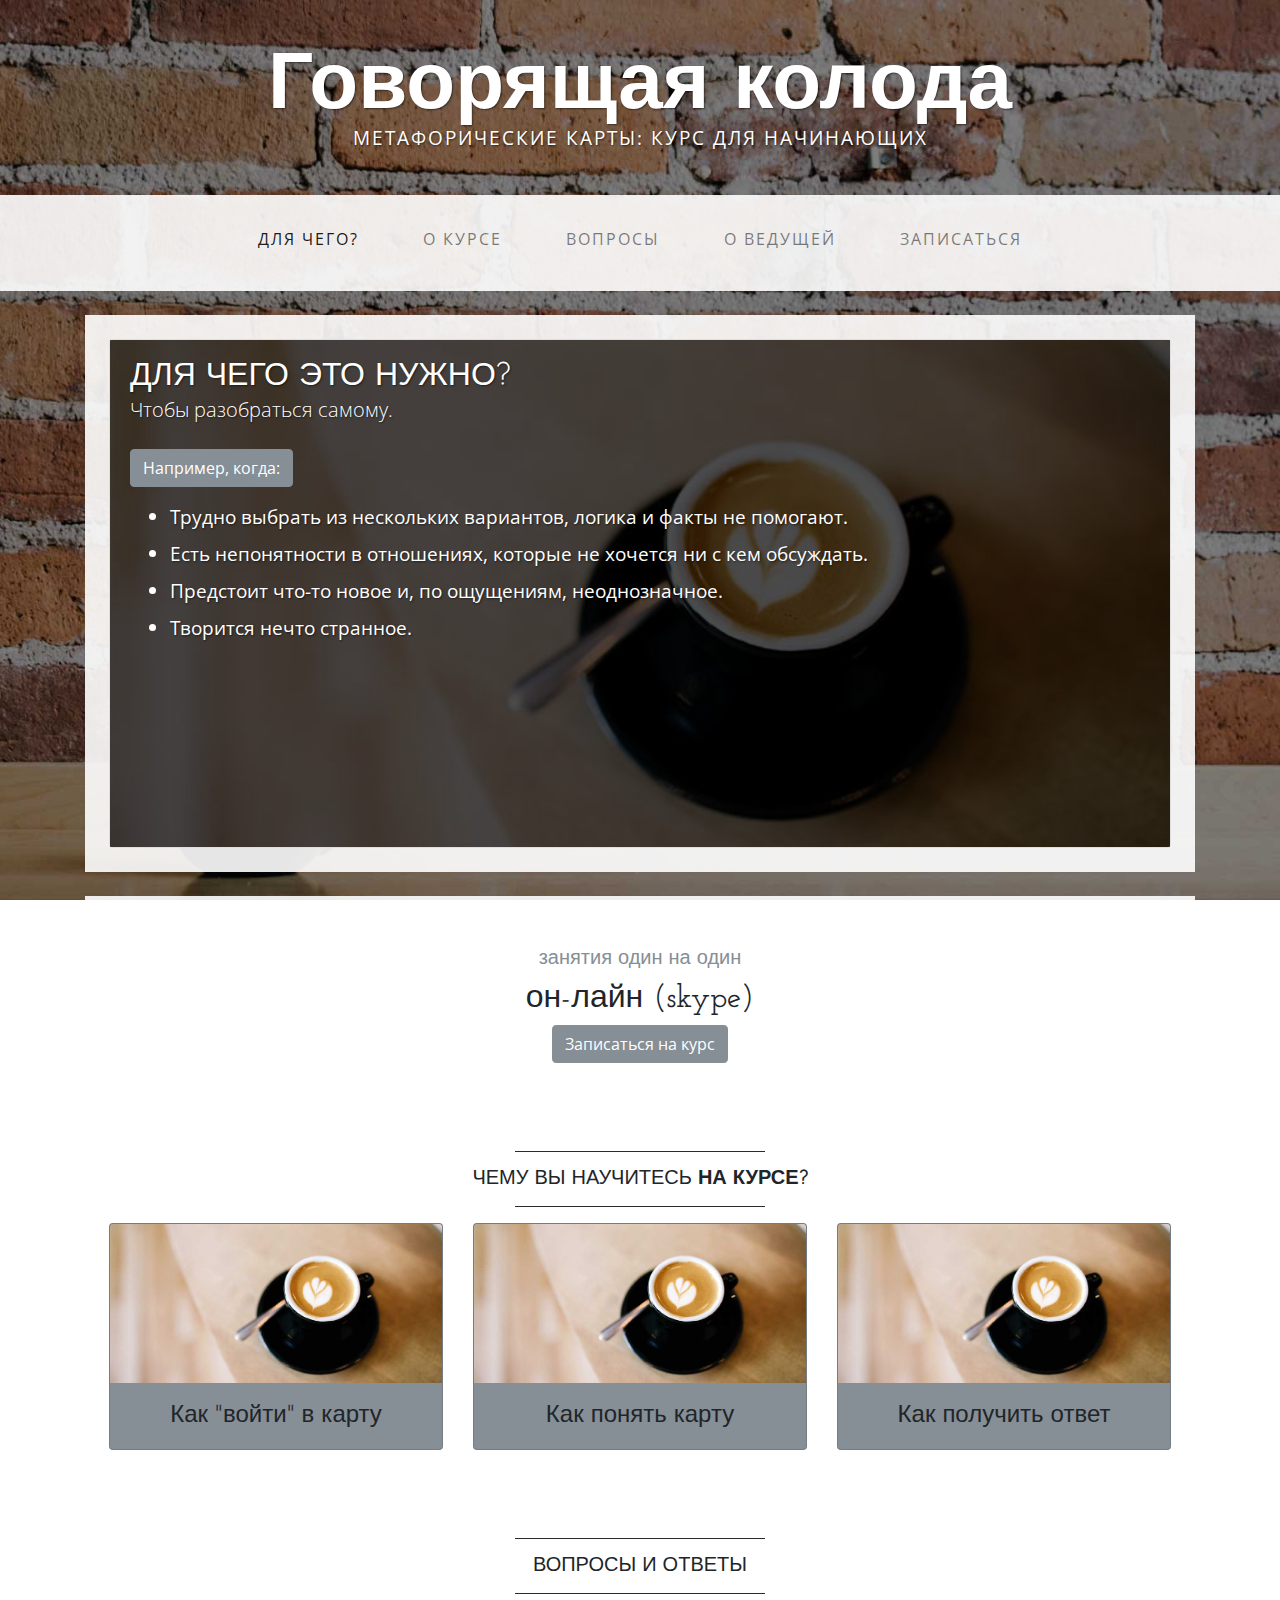
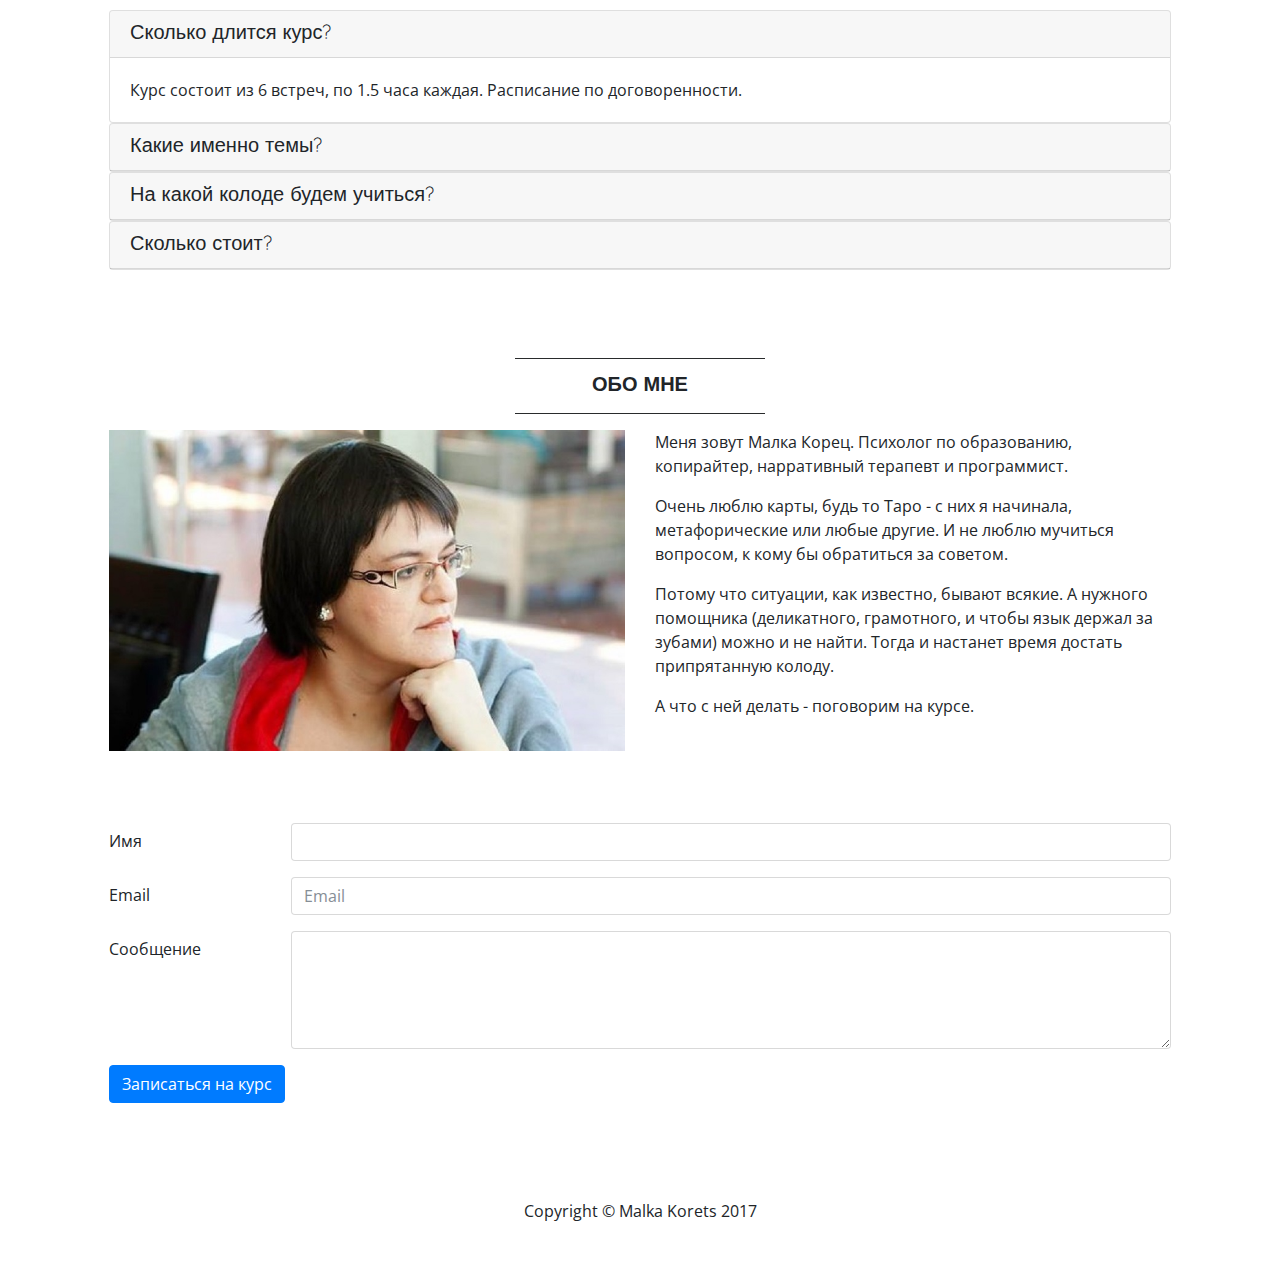
==== index.html @ 9b13dbdf "to git" ====
<!DOCTYPE html>
<html lang="ru">

<head>

    <meta charset="utf-8">
    <meta name="viewport" content="width=device-width, initial-scale=1, shrink-to-fit=no">
    <meta name="description" content="">
    <meta name="author" content="">

    <title>Metaphoric cards course</title>

    <!-- Bootstrap core CSS -->
    <link href="vendor/bootstrap/css/bootstrap.min.css" rel="stylesheet">

    <!-- Custom fonts for this template -->
    <link href="https://fonts.googleapis.com/css?family=Open+Sans:300italic,400italic,600italic,700italic,800italic,400,300,600,700,800" rel="stylesheet" type="text/css">
    <link href="https://fonts.googleapis.com/css?family=Josefin+Slab:100,300,400,600,700,100italic,300italic,400italic,600italic,700italic" rel="stylesheet" type="text/css">

    <!-- Custom styles for this template -->
    <link href="css/business-casual.css" rel="stylesheet">
	<link href="css/style.css" rel="stylesheet">



</head>

<body>
    
    <div class="tagline-upper text-center text-heading text-shadow text-white mt-5 d-none d-lg-block">Говорящая колода</div>
    <div class="tagline-lower text-center text-expanded text-shadow text-uppercase text-white mb-5 d-none d-lg-block">Метафорические карты: курс для начинающих</div>

	
    <!-- Navigation -->
    <nav class="navbar navbar-expand-lg navbar-light bg-faded py-lg-4 ">
        <a class="navbar-brand text-uppercase text-expanded font-weight-bold d-lg-none" href="#home">Говорящая колода</a>
        <button class="navbar-toggler" type="button" data-toggle="collapse" data-target="#navbarResponsive" aria-controls="navbarResponsive" aria-expanded="false" aria-label="Toggle navigation">
            <span class="navbar-toggler-icon"></span>
        </button>
        <div class="collapse navbar-collapse" id="navbarResponsive">
            <ul class="navbar-nav mx-auto">
                <li class="nav-item active px-lg-4">
                    <a class="nav-link text-uppercase text-expanded" href="#home">Для чего? <span class="sr-only">(current)</span></a>
                </li>
                <li class="nav-item px-lg-4">
                    <a class="nav-link text-uppercase text-expanded" href="#plan">О курсе</a>
                </li>
                <li class="nav-item px-lg-4">
                    <a class="nav-link text-uppercase text-expanded" href="#fqu">Вопросы</a>
                </li>
				<li class="nav-item px-lg-4">
                    <a class="nav-link text-uppercase text-expanded" href="#about">О ведущей</a>
                </li>
                <li class="nav-item px-lg-4">
                    <a class="nav-link text-uppercase text-expanded" href="#contacts">Записаться</a>
                </li>
            </ul>
        </div>
    </nav>
	
	
	
    <div class="container">
		
	  <section id="home">	

		<div class="bg-faded p-4 my-4">
            <div class="card card-inverse">
                <img class="card-img img-fluid w-100" src="img/slide-1.jpg" alt="">
                <div class="card-img-overlay bg-overlay">
                    <h2 class="card-title text-shadow text-white text-uppercase mb-0 ">Для чего это нужно?</h2>
					<p class="lead card-text text-shadow text-white w-50 mb-4 d-none d-md-block">Чтобы разобраться самому.  </p>
					<p class="lead  text-white lg-mb-5  btn btn-secondary" href="#collapsul" data-toggle="collapse">Например, когда:</p>
                    <ul class="text-shadow text-white small md-lead mb-5 rounded collapse"  id="collapsul">
						<li class="">Трудно выбрать из нескольких вариантов, логика и факты не помогают.</li>
						<li class="">Есть непонятности в отношениях, которые не хочется ни с кем обсуждать.</li>
						<li class="">Предстоит что-то новое и, по ощущениям, неоднозначное.</li>
						<li class="">Творится нечто странное.</li>
											
					</ul>

                </div>
            </div>
        </div>  
				   
		 		  
        <div class="bg-faded p-4 my-4"> 
                      
            <!-- Welcome Message -->
            <div class="text-center mt-4">
                <div class="text-heading text-muted text-lg">занятия один на один</div>
                <h2 class="my-2">он-лайн (skype) </h2>
                <a href="#contacts" class="btn btn-secondary">Записаться на курс</a>
            </div>
        </div>
    </section>
	
	
		
	<section id="plan">
		<div class="bg-faded p-4 my-4">
            <hr class="divider">
            <h2 class="text-center text-lg text-uppercase my-0">Чему вы научитесь  <strong>на курсе?</strong></h2>
            <hr class="divider">
            <div class="row">
               
                <div class="col-md-4 mb-4 mb-md-0">
                    <div class="card h-100  bg-secondary">
                        <img class="card-img-top" src="img/slide-1.jpg" alt="">
                        <div class="card-body text-center">
                            <h4 class="card-title m-0">Как "войти" в карту </h4>
                        </div>
                    </div>
                </div>
                <div class="col-md-4">
                    <div class="card h-100 bg-secondary">
                        <img class="card-img-top" src="img/slide-1.jpg" alt="">
                        <div class="card-body text-center">
                            <h4 class="card-title m-0">Как понять карту </h4>
                        </div>
                    </div>
                </div>
				<div class="col-md-4">
                    <div class="card h-100 bg-secondary">
                        <img class="card-img-top" src="img/slide-1.jpg" alt="">
                        <div class="card-body text-center">
                            <h4 class="card-title m-0">Как получить ответ</h4>
                        </div>
                    </div>
                </div>
            </div>
        </div>
		
	</section>	
		
	<section id="fqu">	
        <div class="bg-faded p-4 my-4">
		<hr class="divider">
        <h2 class="text-center text-lg text-uppercase my-0">Вопросы и ответы</h2>
        <hr class="divider">
             <!-- ACCORDION -->
          <div id="accordion" role="tablist">
            <div class="card">
              <div class="card-header" id="heading1">
                <h5 class="mb-0">
                  <div href="#collapse1" data-toggle="collapse" data-parent="#accordion">
                    <i class="fa fa-arrow-circle-down"></i> Сколько длится курс?
                  </div>
                </h5>
              </div>

              <div id="collapse1" class="collapse show">
                <div class="card-body">
                  Курс состоит из 6 встреч, по 1.5 часа каждая. Расписание по договоренности.
                </div>
              </div>
            </div>

            <div class="card">
              <div class="card-header" id="heading2">
                <h5 class="mb-0">
                  <div href="#collapse2" data-toggle="collapse" data-parent="#accordion">
                    <i class="fa fa-arrow-circle-down"></i> Какие именно темы?
                  </div>
                </h5>
              </div>

              <div id="collapse2" class="collapse">
                <div class="card-body">
					<ol><p>Вот расписание занятий.</p>
					  <li>Разбор изображения: персонажи, аттрибуты, сюжет</li>
					  <li>Разбор изображений (продолжение) </li>
					  <li>Практика: расклад. Зачем и как применять. </li>
					  <li>Медитация. Как "войти" в карту и двигаться в ней </li>
					  <li>Практика: вы отвечаете на свои вопросы </li>
					  <li>Практика: вы отвечаете на свои вопросы. Подведение итогов. </li>
				  </ol>
                </div>
              </div>
            </div>

            <div class="card">
              <div class="card-header" id="heading3">
                <h5 class="mb-0">
                  <div href="#collapse3" data-toggle="collapse" data-parent="#accordion">
                    <i class="fa fa-arrow-circle-down"></i>На какой колоде будем учиться?
                  </div>
                </h5>
              </div>

              <div id="collapse3" class="collapse">
                <div class="card-body">
                  На выбор: Symbolon, Ошо Дзен Таро, 78 дверей. Можно использовать другую, если в интернете есть изображения всех ее карт в хорошем качестве. 
                </div>
              </div>
            </div>
			  
			<div class="card">
              <div class="card-header" id="heading3">
                <h5 class="mb-0">
                  <div href="#collapse4" data-toggle="collapse" data-parent="#accordion">
                    <i class="fa fa-arrow-circle-down"></i>Сколько стоит?
                  </div>
                </h5>
              </div>

              <div id="collapse4" class="collapse">
                <div class="card-body">
                  1200 шекелей, предоплата 50%.  
                </div>
              </div>
            </div>  
			  
          </div>
        </div>
	</section>
		
	<section id="about">
		
		
		<div class="bg-faded p-4 my-4">
            <hr class="divider">
            <h2 class="text-center text-lg text-uppercase my-0"><strong> обо мне</strong></h2>
            <hr class="divider">
            <div class="row">
                <div class="col-lg-6">
                    <img class="img-fluid mb-4 mb-lg-0" src="img/malka.jpg" alt="" >
                </div>
                <div class="col-lg-6 ">
                    <p>Меня зовут Малка Корец. Психолог по образованию, копирайтер, нарративный терапевт и программист. </p>
                    <p>Очень люблю карты, будь то Таро - с них я начинала, метафорические или любые другие. И не люблю мучиться вопросом, к кому бы обратиться за советом. </p>
					<p>Потому что ситуации, как известно, бывают всякие. А нужного помощника (деликатного, грамотного, и чтобы язык держал за зубами) можно и не найти. Тогда и настанет время достать припрятанную колоду. </p>
					<p>А что с ней делать - поговорим на курсе. </p>
					
                </div>
            </div>
        </div>
	</section>
		
	<section id="contacts">
	  <div class="bg-faded p-4 my-4">
		<form >
                <div class="form-group row">
                    <label for="fullName" class="col-sm-2 col-form-label">Имя</label>
                    <div class="col-sm-10">
                        <input type="text" class="form-control" id="fullName" placeholder=""> </div>
                </div>
                <div class="form-group row">
                    <label for="email" class="col-sm-2 col-form-label">Email</label>
                    <div class="col-sm-10">
                        <input type="email" class="form-control" id="email" placeholder="Email"> </div>
                </div>
                <div class="form-group row">
                    <label for="message" class="col-sm-2 col-form-label">Сообщение</label>
                    <div class="col-sm-10">
                        <textarea class="form-control" placeholder="" id="message" rows="5"></textarea>
                    </div>
                </div>
                <button type="submit" class="btn btn-primary">Записаться на курс</button>
            </form>
		</div>
	</section>
		
		
    </div>
    <!-- /.container -->

    <footer class="bg-faded text-center py-5">
        <div class="container">
            <p class="m-0">Copyright &copy; Malka Korets 2017</p>
        </div>
    </footer>

    <!-- Bootstrap core JavaScript -->
    <script src="vendor/jquery/jquery.min.js"></script>
    <script src="vendor/popper/popper.min.js"></script>
    <script src="vendor/bootstrap/js/bootstrap.min.js"></script>

</body>

</html>
---- css/business-casual.css ----
/*!
 * Start Bootstrap - Business Casual (http://startbootstrap.com/template-overviews/business-casual)
 * Copyright 2013-2017 Start Bootstrap
 * Licensed under MIT (https://github.com/BlackrockDigital/startbootstrap-business-casual/blob/master/LICENSE)
 */

body {
    font-family: "Open Sans", Helvetica, Arial, sans-serif;
    background: url('../img/bg.jpg') no-repeat center center fixed;
    -webkit-background-size: cover;
    -moz-background-size: cover;
    background-size: cover;
    -o-background-size: cover;
}

h1,
h2,
h3,
h4,
h5,
h6,
.text-heading {
    font-family: "Josefin Slab", "Helvetica Neue", Helvetica, Arial, sans-serif;
}

h1 {
    font-size: 4rem;
}

.tagline-upper {
    font-size: 5rem;
    font-weight: 700;
    line-height: 1;
}

.tagline-lower {
    font-size: 1.2rem;
    line-height: 1;
}

.text-expanded {
    letter-spacing: 2px;
}

.text-shadow {
    text-shadow: 1px 1px 2px rgba(0, 0, 0, 0.5);
}

.text-lg {
    font-size: 1.25rem;
}

.bg-faded {
    background-color: rgba(255, 255, 255, 0.9);
}

.bg-overlay {
    background-color: rgba(0, 0, 0, 0.7);
}

hr.divider {
    border-color: #292b2c;
    max-width: 250px;
}

.map-container iframe {
    pointer-events: none;
}

.map-container iframe.clicked {
    pointer-events: auto;
}

li{
	margin-bottom: 0.5rem;
}
---- css/style.css ----
#home {
/*	background-color: red;*/
	
}


@media (max-width: 991px) { 
	
	#home ul {
		background-color: dimgrey;
		padding-top: 0.3rem;
		padding-bottom: 0.3rem;
		padding-left: 1.4rem;
		padding-right: 0.2rem;
	}
	#home h2 {
		font-size: 1rem;
	}
	#home p {
		font-size: 0.8rem;
	}
} 

/* Large devices (desktops, 992px and up)*/
@media (min-width: 992px) { 
	#home {
/*		background-color: green;*/
	}
	
	#home ul {
		font-size: 1.2rem;
		display: block;
		
	}

}
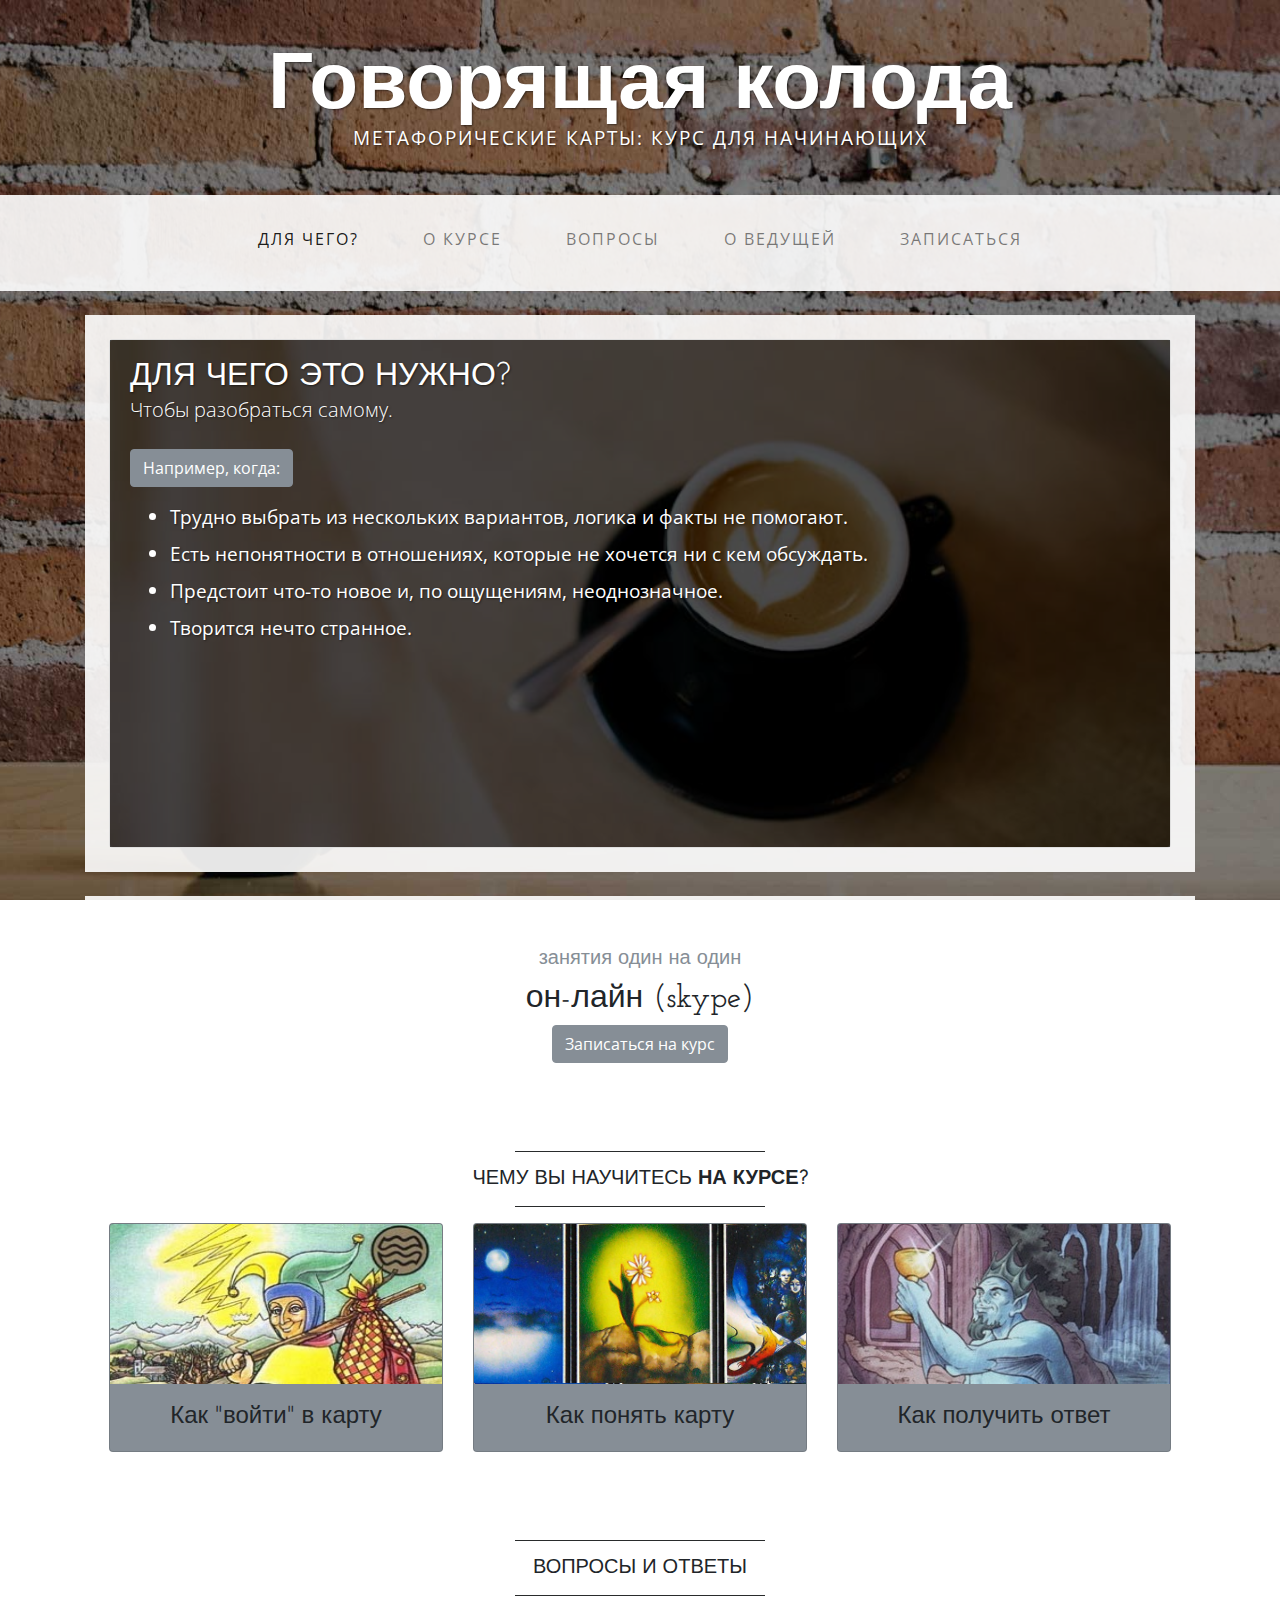
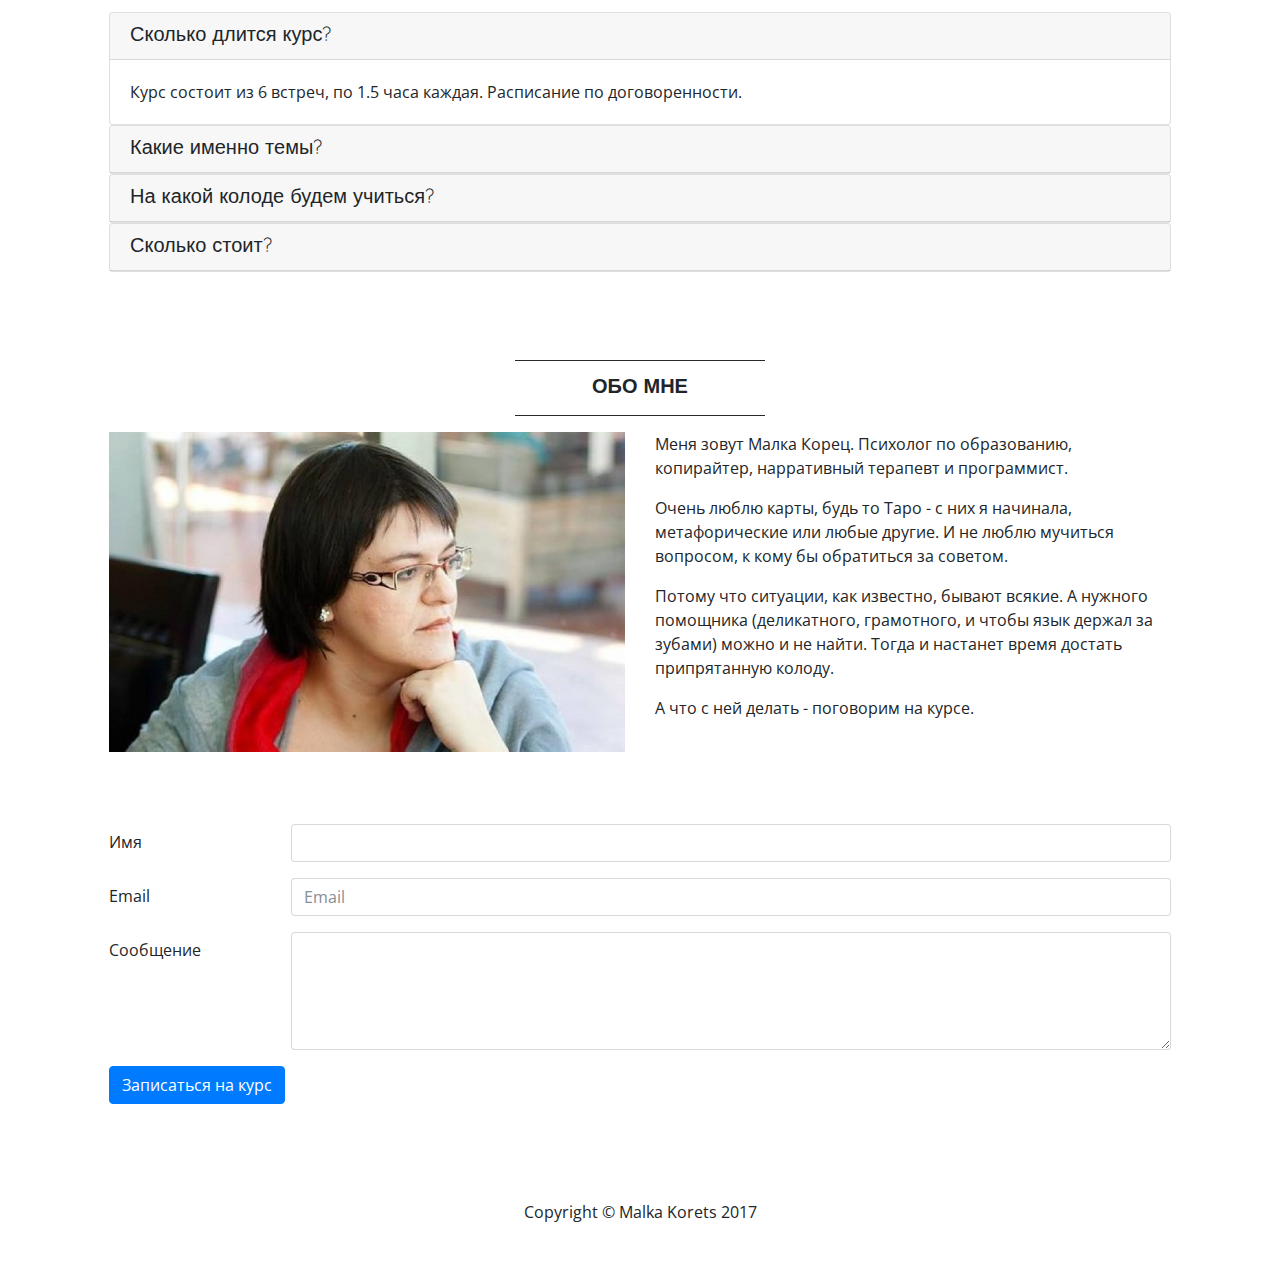
==== commit 44a62b13: "card imgs added" ====
--- a/index.html
+++ b/index.html
@@ -106,7 +106,7 @@
                
                 <div class="col-md-4 mb-4 mb-md-0">
                     <div class="card h-100  bg-secondary">
-                        <img class="card-img-top" src="img/slide-1.jpg" alt="">
+                        <img class="card-img-top" src="img/11.jpg"  alt="">
                         <div class="card-body text-center">
                             <h4 class="card-title m-0">Как "войти" в карту </h4>
                         </div>
@@ -114,7 +114,7 @@
                 </div>
                 <div class="col-md-4">
                     <div class="card h-100 bg-secondary">
-                        <img class="card-img-top" src="img/slide-1.jpg" alt="">
+                        <img class="card-img-top" src="img/22.jpg" alt="">
                         <div class="card-body text-center">
                             <h4 class="card-title m-0">Как понять карту </h4>
                         </div>
@@ -122,7 +122,7 @@
                 </div>
 				<div class="col-md-4">
                     <div class="card h-100 bg-secondary">
-                        <img class="card-img-top" src="img/slide-1.jpg" alt="">
+                        <img class="card-img-top" src="img/33.jpg" alt="">
                         <div class="card-body text-center">
                             <h4 class="card-title m-0">Как получить ответ</h4>
                         </div>
@@ -155,7 +155,7 @@
                 </div>
               </div>
             </div>
-
+						  
             <div class="card">
               <div class="card-header" id="heading2">
                 <h5 class="mb-0">
@@ -178,7 +178,7 @@
                 </div>
               </div>
             </div>
-
+					  
             <div class="card">
               <div class="card-header" id="heading3">
                 <h5 class="mb-0">
@@ -206,7 +206,7 @@
 
               <div id="collapse4" class="collapse">
                 <div class="card-body">
-                  1200 шекелей, предоплата 50%.  
+                  350$ / 1200 шекелей, предоплата 50%. 
                 </div>
               </div>
             </div>  
@@ -259,7 +259,8 @@
                 <button type="submit" class="btn btn-primary">Записаться на курс</button>
             </form>
 		</div>
-	</section>
+	
+	</section>	
 		
 		
     </div>
--- a/css/style.css
+++ b/css/style.css
@@ -1,5 +1,6 @@
-#home {
-/*	background-color: red;*/
+section#plan img{
+
+		max-height: 160px;
 	
 }
 
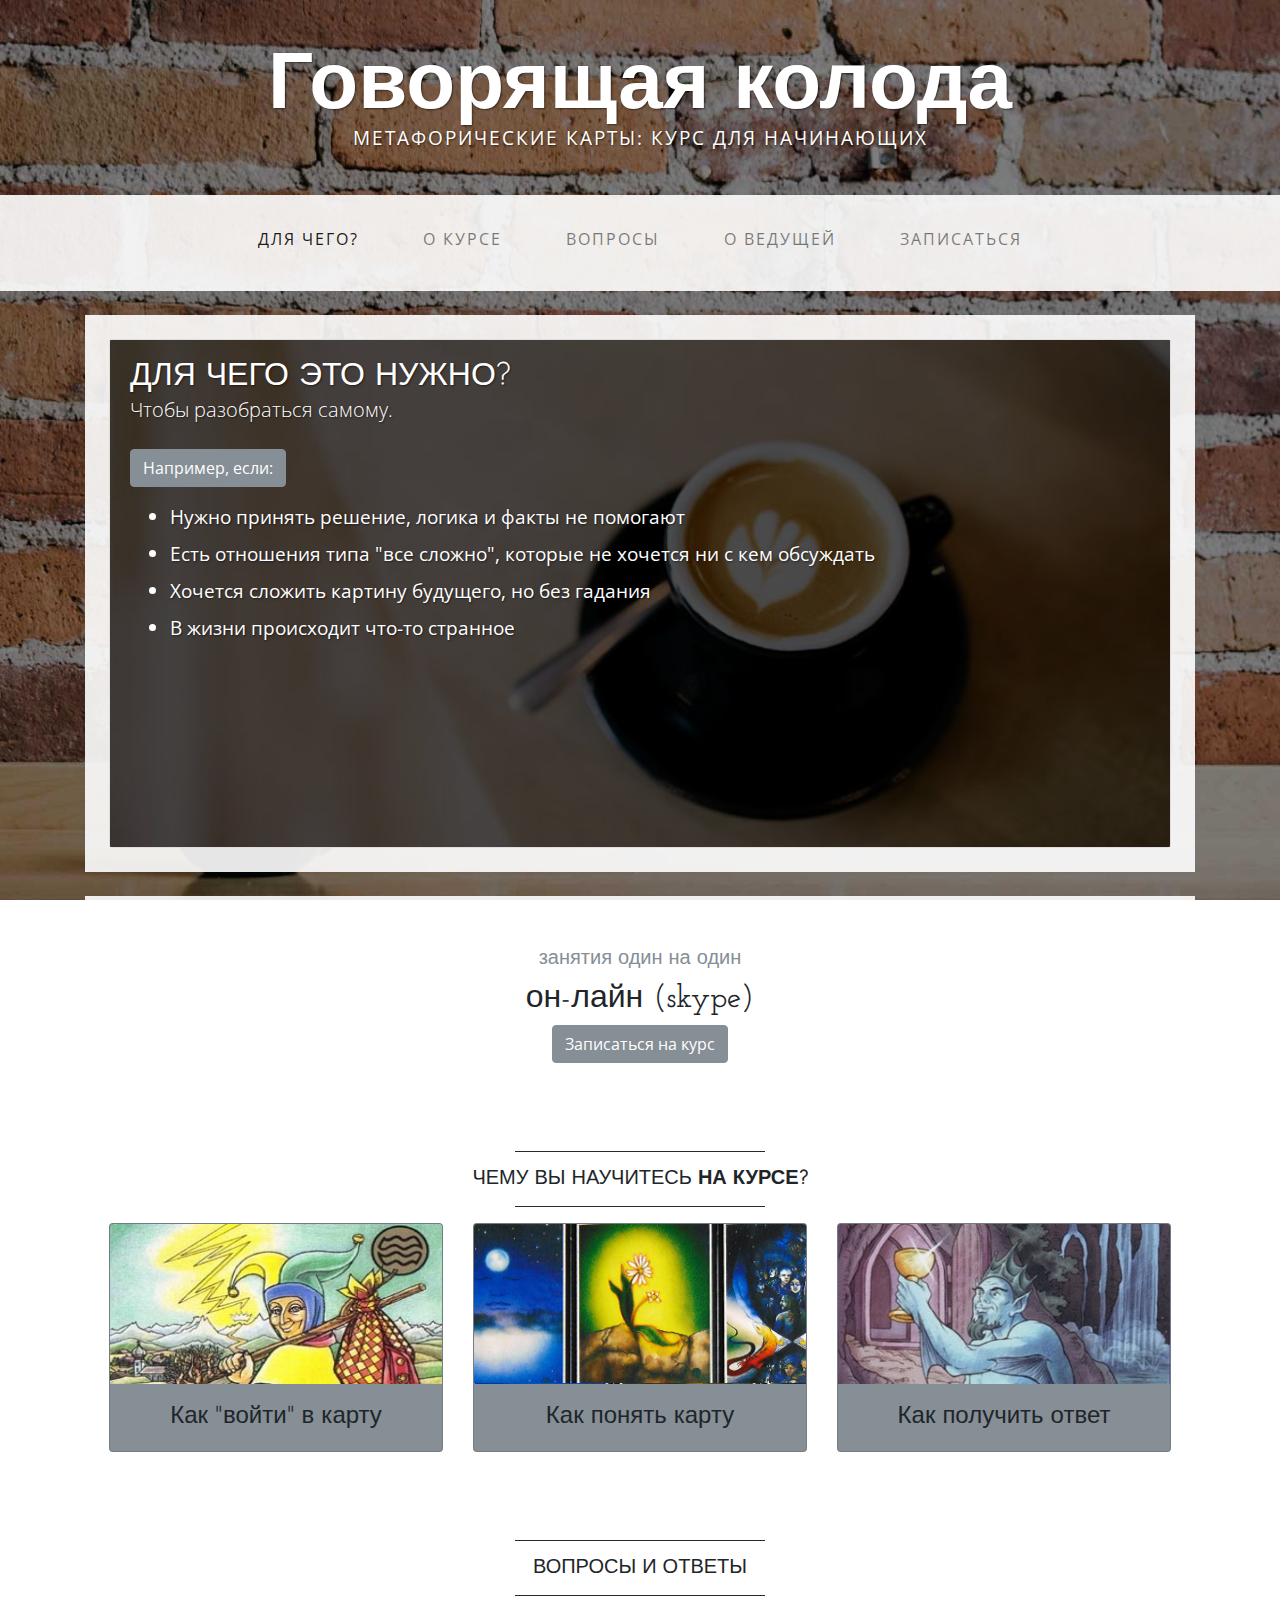
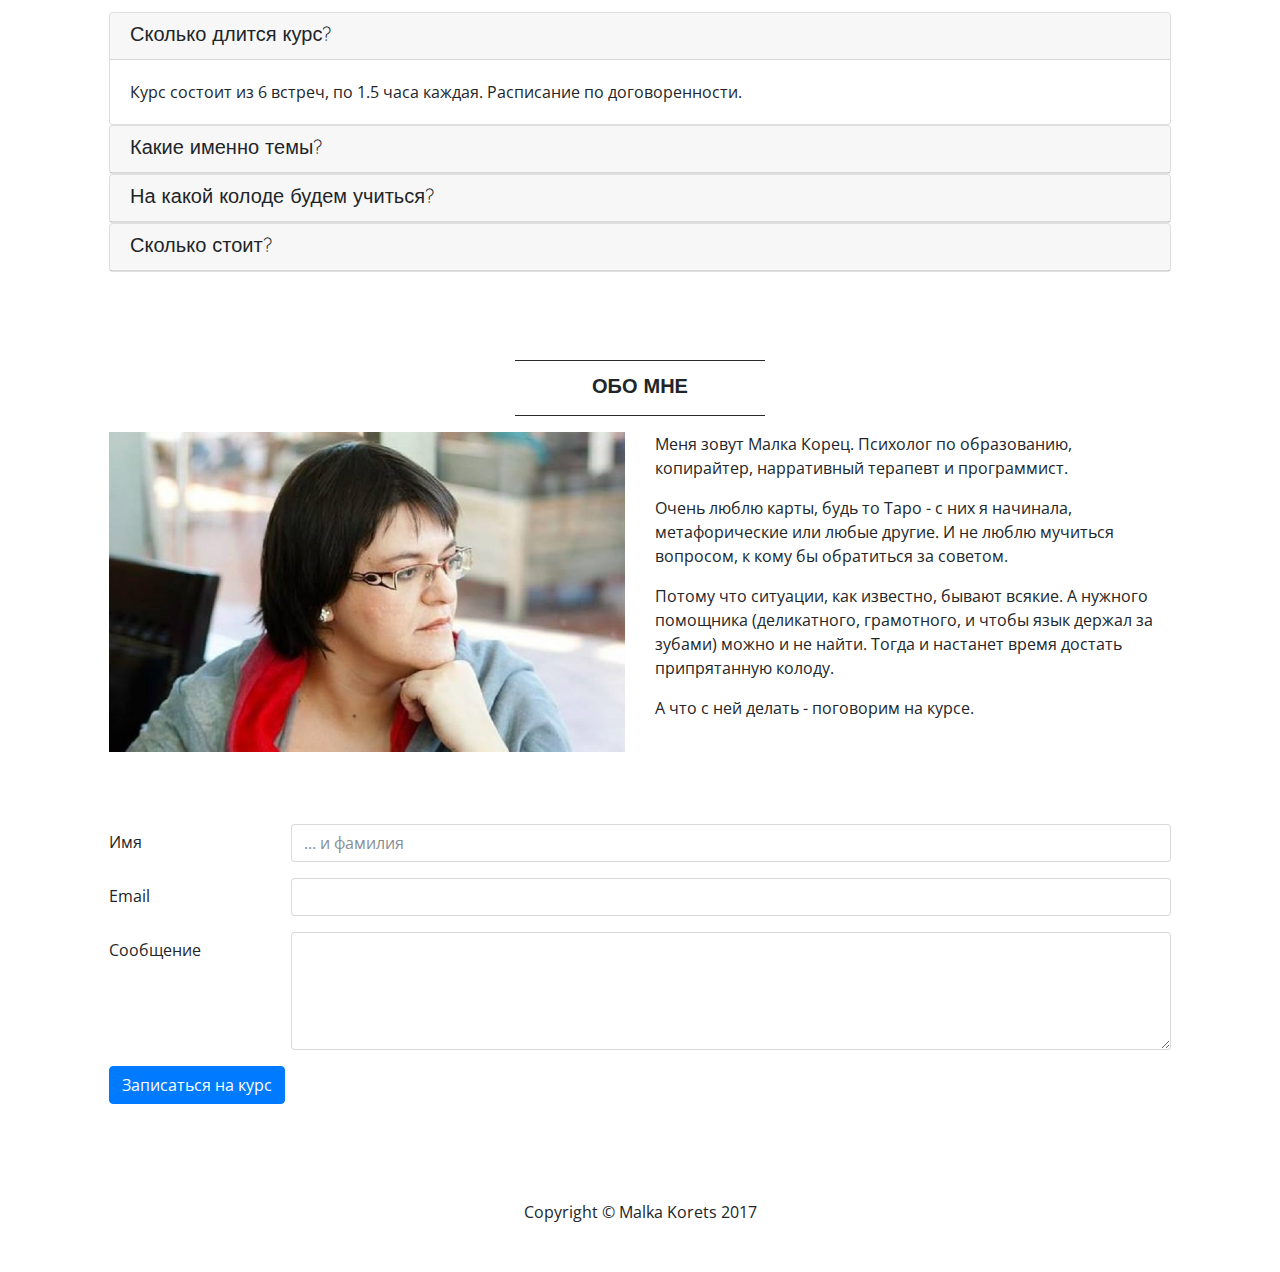
==== commit ec618746: "contact form added" ====
--- a/index.html
+++ b/index.html
@@ -70,12 +70,12 @@
                 <div class="card-img-overlay bg-overlay">
                     <h2 class="card-title text-shadow text-white text-uppercase mb-0 ">Для чего это нужно?</h2>
 					<p class="lead card-text text-shadow text-white w-50 mb-4 d-none d-md-block">Чтобы разобраться самому.  </p>
-					<p class="lead  text-white lg-mb-5  btn btn-secondary" href="#collapsul" data-toggle="collapse">Например, когда:</p>
+					<p class="lead  text-white lg-mb-5  btn btn-secondary" href="#collapsul" data-toggle="collapse">Например, если:</p>
                     <ul class="text-shadow text-white small md-lead mb-5 rounded collapse"  id="collapsul">
-						<li class="">Трудно выбрать из нескольких вариантов, логика и факты не помогают.</li>
-						<li class="">Есть непонятности в отношениях, которые не хочется ни с кем обсуждать.</li>
-						<li class="">Предстоит что-то новое и, по ощущениям, неоднозначное.</li>
-						<li class="">Творится нечто странное.</li>
+						<li class="">Нужно принять решение, логика и факты не помогают</li>
+						<li class="">Есть отношения типа "все сложно", которые не хочется ни с кем обсуждать</li>
+						<li class="">Хочется сложить картину будущего, но без гадания</li>
+						<li class="">В жизни происходит что-то странное</li>
 											
 					</ul>
 
@@ -239,27 +239,28 @@
 		
 	<section id="contacts">
 	  <div class="bg-faded p-4 my-4">
-		<form >
+		<form action="http://themalka.site/talkingdeck/mail.php" method="post">
                 <div class="form-group row">
                     <label for="fullName" class="col-sm-2 col-form-label">Имя</label>
                     <div class="col-sm-10">
-                        <input type="text" class="form-control" id="fullName" placeholder=""> </div>
+                        <input type="text" class="form-control" id="fullName" name="first_name" placeholder="... и фамилия"> </div>
                 </div>
                 <div class="form-group row">
                     <label for="email" class="col-sm-2 col-form-label">Email</label>
                     <div class="col-sm-10">
-                        <input type="email" class="form-control" id="email" placeholder="Email"> </div>
+                        <input type="email" class="form-control" id="email" name="email" placeholder=""> </div>
                 </div>
                 <div class="form-group row">
                     <label for="message" class="col-sm-2 col-form-label">Сообщение</label>
                     <div class="col-sm-10">
-                        <textarea class="form-control" placeholder="" id="message" rows="5"></textarea>
-                    </div>
-                </div>
-                <button type="submit" class="btn btn-primary">Записаться на курс</button>
+                        <textarea class="form-control" placeholder="" id="message" name="message" rows="5"></textarea>
+                    </div>
+                </div>
+                <button type="submit" name="submit" class="btn btn-primary">Записаться на курс</button>
             </form>
 		</div>
 	
+			
 	</section>	
 		
 		
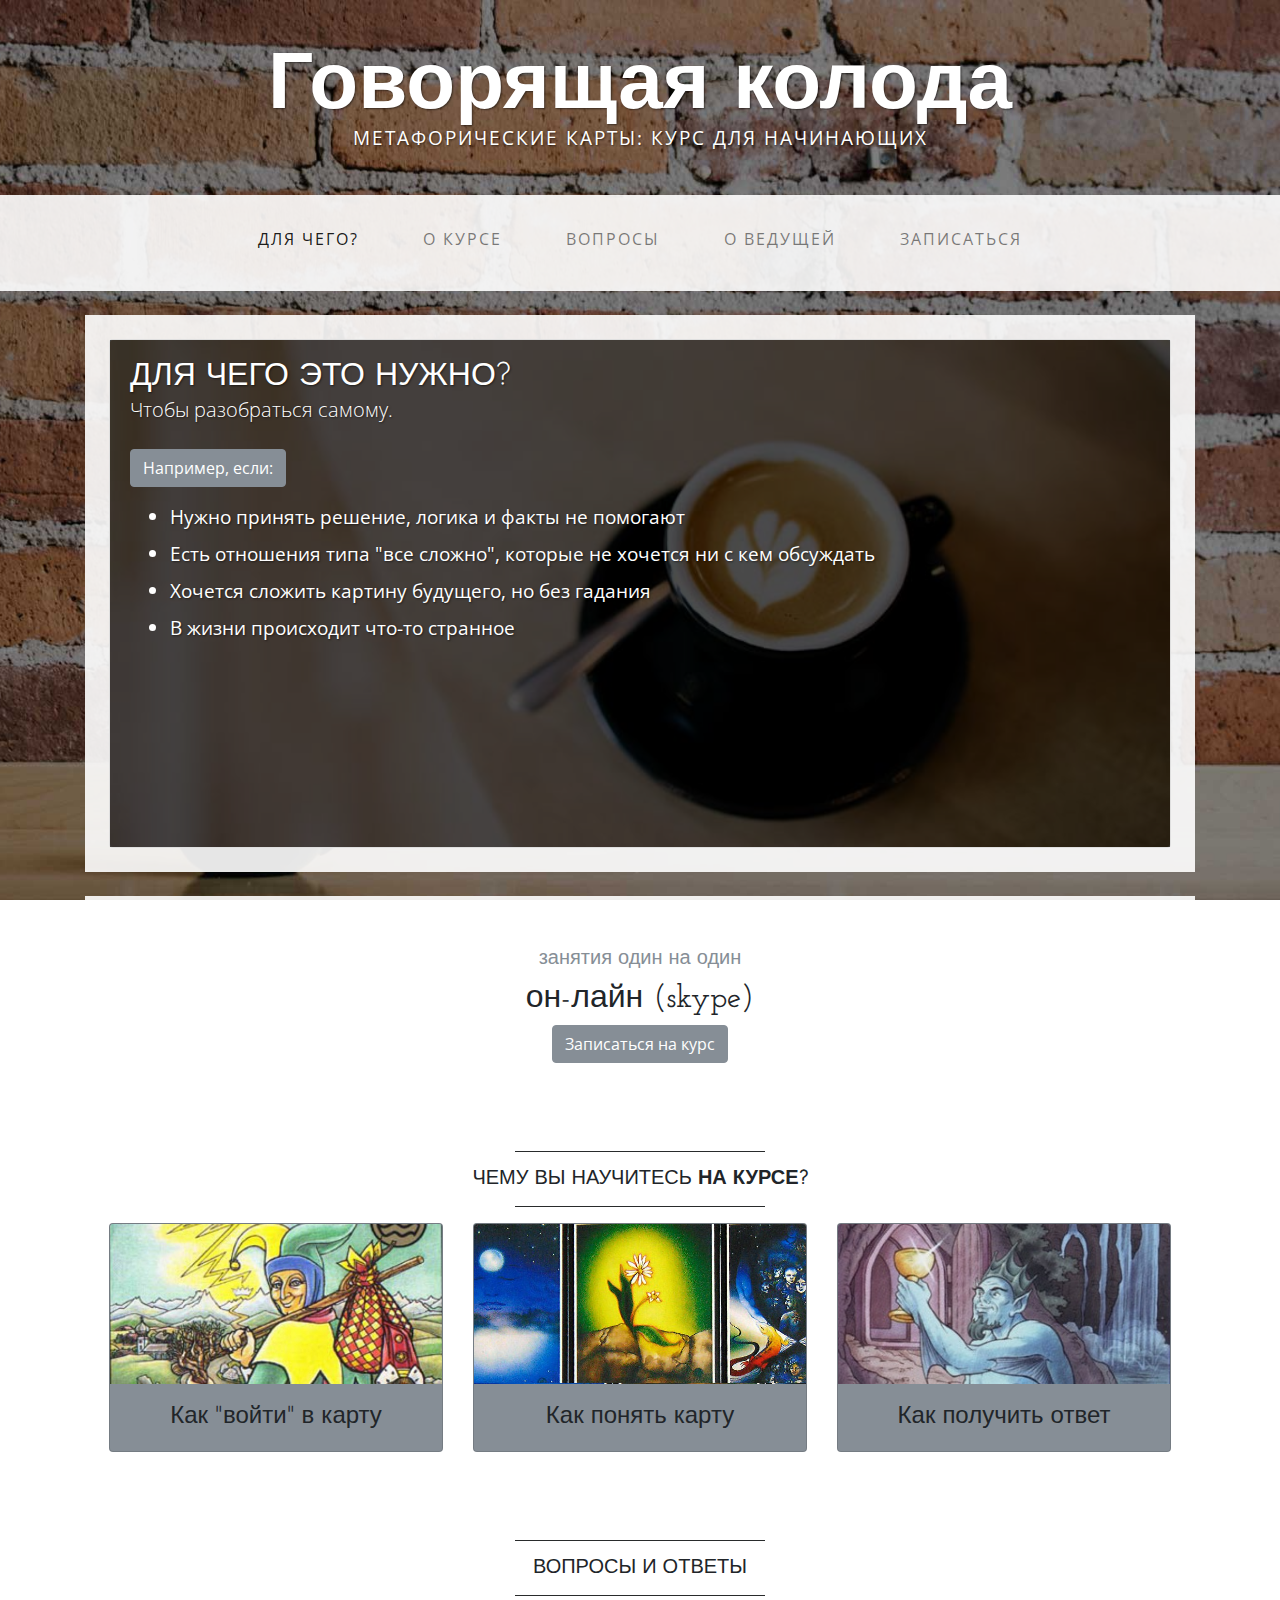
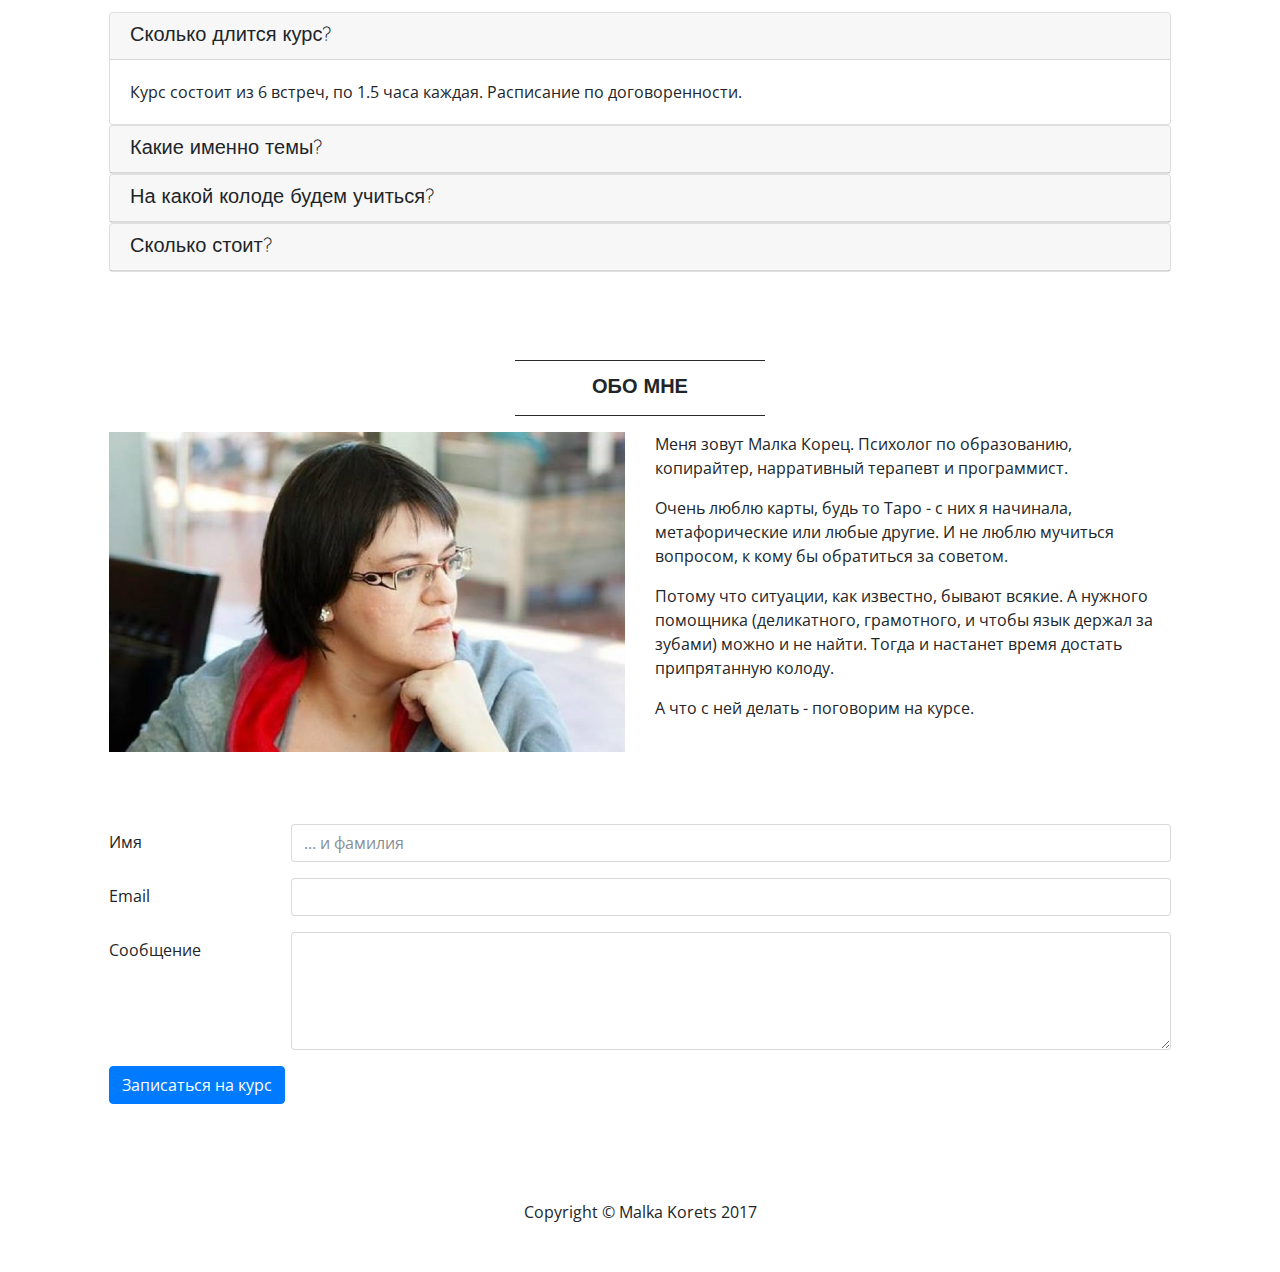
==== commit 6295e292: "pictures size checked" ====
--- a/index.html
+++ b/index.html
@@ -106,7 +106,7 @@
                
                 <div class="col-md-4 mb-4 mb-md-0">
                     <div class="card h-100  bg-secondary">
-                        <img class="card-img-top" src="img/11.jpg"  alt="">
+                        <img class="card-img-top" src="img/1.jpg"  alt="">
                         <div class="card-body text-center">
                             <h4 class="card-title m-0">Как "войти" в карту </h4>
                         </div>
--- a/css/style.css
+++ b/css/style.css
@@ -1,8 +1,4 @@
-section#plan img{
 
-		max-height: 160px;
-	
-}
 
 
 @media (max-width: 991px) { 
@@ -33,5 +29,23 @@
 		display: block;
 		
 	}
+	
+	section#plan img{
+
+		max-height: 160px;
+	
+}
 
 } 
+
+/*///////// thank_you.html //////////////*/
+
+body#thanks {
+    background: #f1f1fa;
+    padding-top: 5em;
+    font-size: 0.9em;
+    text-align: center;
+    line-height: 1.5em;
+    font-family: 'proxima-nova-soft', sans-serif;
+}
+
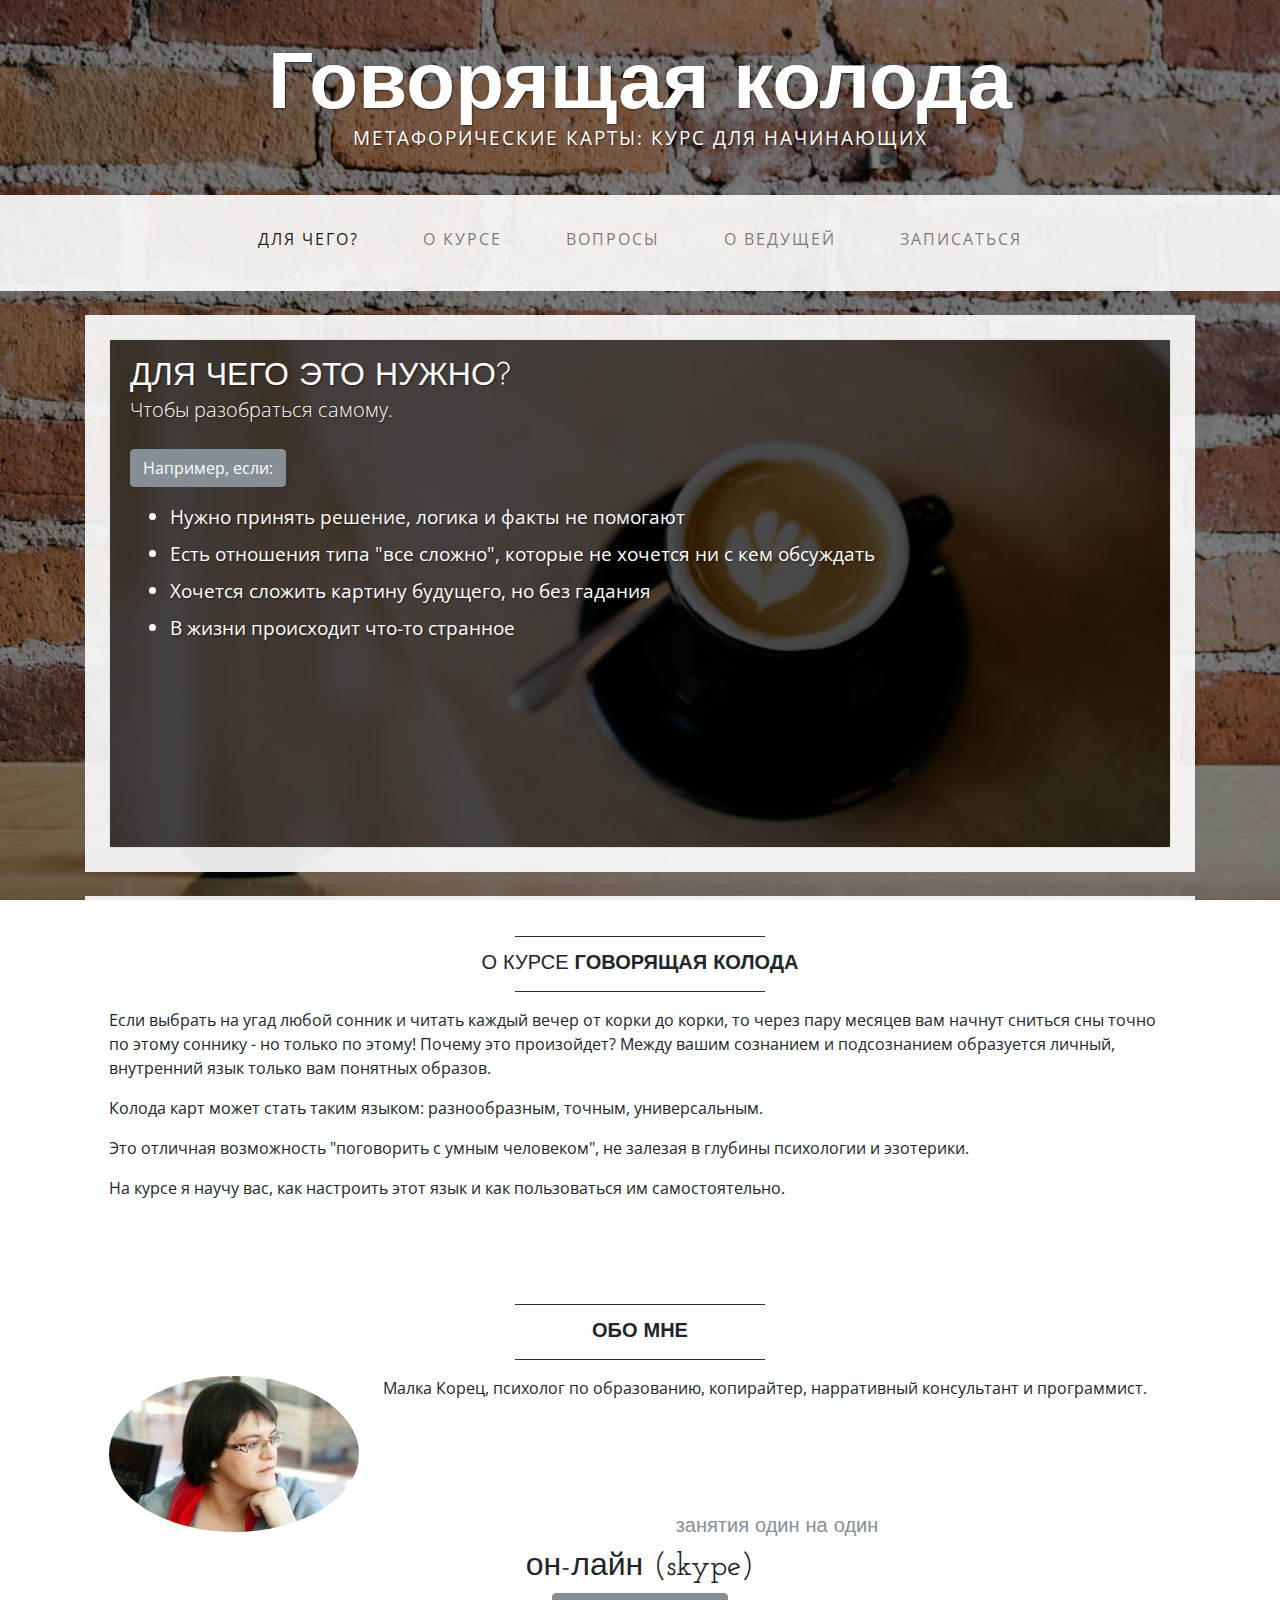
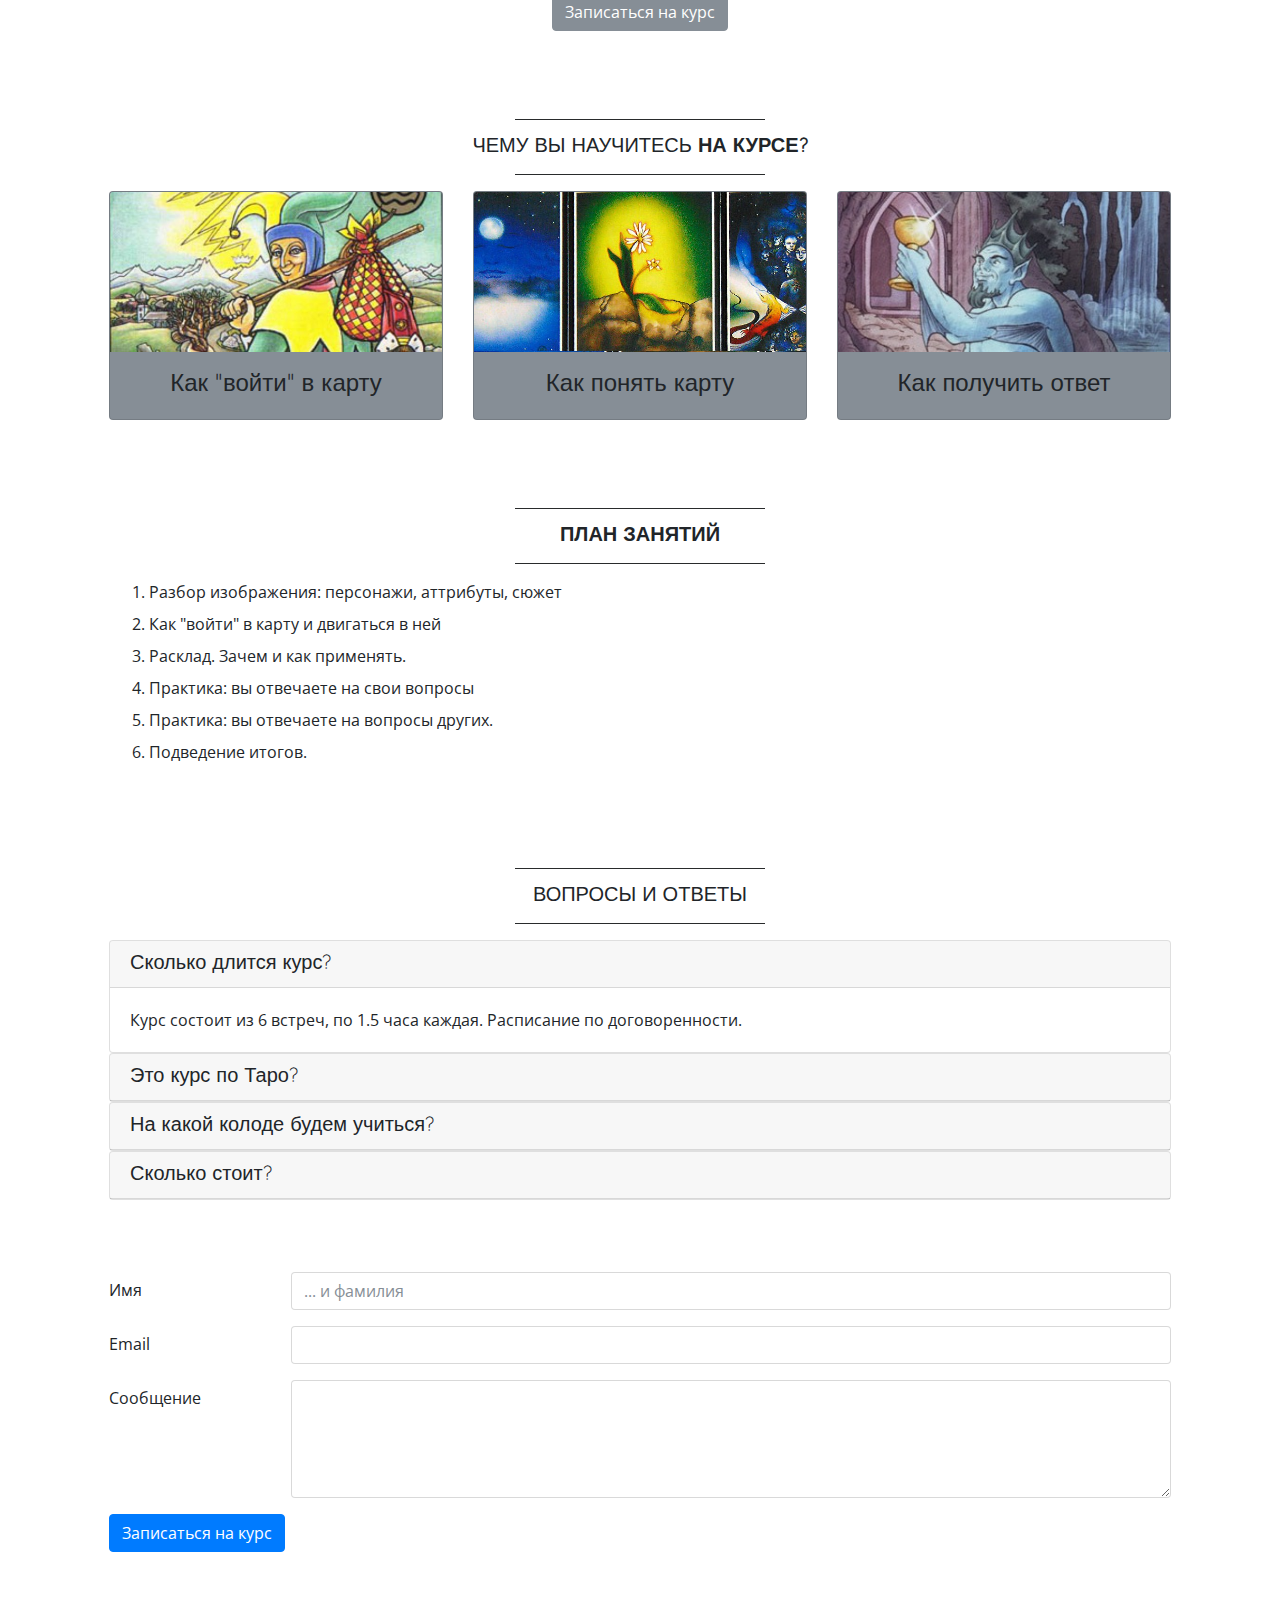
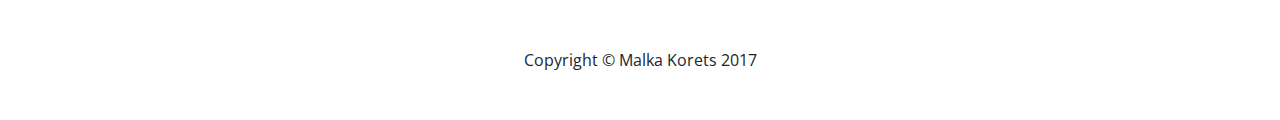
==== commit b617f001: "new version" ====
--- a/index.html
+++ b/index.html
@@ -61,9 +61,8 @@
 	
 	
     <div class="container">
-		
-	  <section id="home">	
-
+			
+	  <section id="home">
 		<div class="bg-faded p-4 my-4">
             <div class="card card-inverse">
                 <img class="card-img img-fluid w-100" src="img/slide-1.jpg" alt="">
@@ -82,23 +81,43 @@
                 </div>
             </div>
         </div>  
-				   
-		 		  
-        <div class="bg-faded p-4 my-4"> 
+		 
+		</section>
+	
+		<section id="about">
+		 <div class="bg-faded p-4 my-4">
+            <hr class="divider">
+            <h2 class="text-center text-lg text-uppercase my-0">О курсе <strong>Говорящая колода</strong></h2>
+            <hr class="divider">
+			<p>Если выбрать на угад любой сонник и читать каждый вечер от корки до корки, то через пару месяцев вам начнут сниться сны точно по этому соннику - но только по этому! Почему это произойдет? Между вашим сознанием и подсознанием образуется личный, внутренний язык только вам понятных образов. </p>
+			<p>Колода карт может стать таким языком: разнообразным, точным, универсальным.</p> 
+			<p>Это отличная возможность "поговорить с умным человеком", не залезая в глубины психологии и эзотерики.</p>
+			<p>На курсе я научу вас, как настроить этот язык и как пользоваться им самостоятельно.</p>
+         </div> 
+		
+				
+		 <div class="bg-faded p-4 my-4">
+            <hr class="divider">
+            <h2 class="text-center text-lg text-uppercase my-0"><strong> обо мне</strong></h2>
+            <hr class="divider"><div class="text-center">
+			<img class="  float-md-left mr-4 rounded-circle d-none d-md-block" src="img/malka1.jpg" alt=""></div>
+            <p>Малка Корец, психолог по образованию, копирайтер, нарративный консультант и программист. </p>
+             
+         </div>
+        		
+		 <div class="bg-faded p-4 my-4"> 
                       
             <!-- Welcome Message -->
             <div class="text-center mt-4">
-                <div class="text-heading text-muted text-lg">занятия один на один</div>
-                <h2 class="my-2">он-лайн (skype) </h2>
+				<div class="text-heading text-muted text-lg text-center">занятия один на один</div>
+                <h2 class="my-2 ">он-лайн (skype) </h2>
                 <a href="#contacts" class="btn btn-secondary">Записаться на курс</a>
             </div>
-        </div>
-    </section>
-	
-	
-		
-	<section id="plan">
-		<div class="bg-faded p-4 my-4">
+         </div>
+		</section>	
+		
+		<section id="plan">
+		  <div class="bg-faded p-4 my-4">
             <hr class="divider">
             <h2 class="text-center text-lg text-uppercase my-0">Чему вы научитесь  <strong>на курсе?</strong></h2>
             <hr class="divider">
@@ -129,139 +148,125 @@
                     </div>
                 </div>
             </div>
-        </div>
-		
-	</section>	
-		
-	<section id="fqu">	
-        <div class="bg-faded p-4 my-4">
-		<hr class="divider">
-        <h2 class="text-center text-lg text-uppercase my-0">Вопросы и ответы</h2>
-        <hr class="divider">
-             <!-- ACCORDION -->
-          <div id="accordion" role="tablist">
-            <div class="card">
-              <div class="card-header" id="heading1">
-                <h5 class="mb-0">
-                  <div href="#collapse1" data-toggle="collapse" data-parent="#accordion">
-                    <i class="fa fa-arrow-circle-down"></i> Сколько длится курс?
-                  </div>
-                </h5>
-              </div>
-
-              <div id="collapse1" class="collapse show">
-                <div class="card-body">
-                  Курс состоит из 6 встреч, по 1.5 часа каждая. Расписание по договоренности.
-                </div>
-              </div>
-            </div>
-						  
-            <div class="card">
-              <div class="card-header" id="heading2">
-                <h5 class="mb-0">
-                  <div href="#collapse2" data-toggle="collapse" data-parent="#accordion">
-                    <i class="fa fa-arrow-circle-down"></i> Какие именно темы?
-                  </div>
-                </h5>
-              </div>
-
-              <div id="collapse2" class="collapse">
-                <div class="card-body">
-					<ol><p>Вот расписание занятий.</p>
+          </div>
+		
+		  <div class="bg-faded p-4 my-4">
+            <hr class="divider">
+            <h2 class="text-center text-lg text-uppercase my-0"> <strong>План занятий</strong></h2>
+            <hr class="divider">
+			<ol>
 					  <li>Разбор изображения: персонажи, аттрибуты, сюжет</li>
-					  <li>Разбор изображений (продолжение) </li>
-					  <li>Практика: расклад. Зачем и как применять. </li>
-					  <li>Медитация. Как "войти" в карту и двигаться в ней </li>
+					  <li>Как "войти" в карту и двигаться в ней </li>
+					  <li>Расклад. Зачем и как применять. </li>
 					  <li>Практика: вы отвечаете на свои вопросы </li>
-					  <li>Практика: вы отвечаете на свои вопросы. Подведение итогов. </li>
+					  <li>Практика: вы отвечаете на вопросы других. </li>
+					  <li>Подведение итогов. </li>
 				  </ol>
-                </div>
-              </div>
-            </div>
-					  
-            <div class="card">
-              <div class="card-header" id="heading3">
-                <h5 class="mb-0">
-                  <div href="#collapse3" data-toggle="collapse" data-parent="#accordion">
-                    <i class="fa fa-arrow-circle-down"></i>На какой колоде будем учиться?
-                  </div>
-                </h5>
-              </div>
-
-              <div id="collapse3" class="collapse">
-                <div class="card-body">
-                  На выбор: Symbolon, Ошо Дзен Таро, 78 дверей. Можно использовать другую, если в интернете есть изображения всех ее карт в хорошем качестве. 
-                </div>
-              </div>
-            </div>
-			  
-			<div class="card">
-              <div class="card-header" id="heading3">
-                <h5 class="mb-0">
-                  <div href="#collapse4" data-toggle="collapse" data-parent="#accordion">
-                    <i class="fa fa-arrow-circle-down"></i>Сколько стоит?
-                  </div>
-                </h5>
-              </div>
-
-              <div id="collapse4" class="collapse">
-                <div class="card-body">
-                  350$ / 1200 шекелей, предоплата 50%. 
-                </div>
-              </div>
-            </div>  
-			  
-          </div>
-        </div>
-	</section>
-		
-	<section id="about">
-		
-		
-		<div class="bg-faded p-4 my-4">
-            <hr class="divider">
-            <h2 class="text-center text-lg text-uppercase my-0"><strong> обо мне</strong></h2>
-            <hr class="divider">
-            <div class="row">
-                <div class="col-lg-6">
-                    <img class="img-fluid mb-4 mb-lg-0" src="img/malka.jpg" alt="" >
-                </div>
-                <div class="col-lg-6 ">
-                    <p>Меня зовут Малка Корец. Психолог по образованию, копирайтер, нарративный терапевт и программист. </p>
-                    <p>Очень люблю карты, будь то Таро - с них я начинала, метафорические или любые другие. И не люблю мучиться вопросом, к кому бы обратиться за советом. </p>
-					<p>Потому что ситуации, как известно, бывают всякие. А нужного помощника (деликатного, грамотного, и чтобы язык держал за зубами) можно и не найти. Тогда и настанет время достать припрятанную колоду. </p>
-					<p>А что с ней делать - поговорим на курсе. </p>
-					
-                </div>
-            </div>
-        </div>
-	</section>
-		
-	<section id="contacts">
-	  <div class="bg-faded p-4 my-4">
-		<form action="http://themalka.site/talkingdeck/mail.php" method="post">
-                <div class="form-group row">
-                    <label for="fullName" class="col-sm-2 col-form-label">Имя</label>
-                    <div class="col-sm-10">
-                        <input type="text" class="form-control" id="fullName" name="first_name" placeholder="... и фамилия"> </div>
-                </div>
-                <div class="form-group row">
-                    <label for="email" class="col-sm-2 col-form-label">Email</label>
-                    <div class="col-sm-10">
-                        <input type="email" class="form-control" id="email" name="email" placeholder=""> </div>
-                </div>
-                <div class="form-group row">
-                    <label for="message" class="col-sm-2 col-form-label">Сообщение</label>
-                    <div class="col-sm-10">
-                        <textarea class="form-control" placeholder="" id="message" name="message" rows="5"></textarea>
-                    </div>
-                </div>
-                <button type="submit" name="submit" class="btn btn-primary">Записаться на курс</button>
-            </form>
-		</div>
+          </div> 
+		</section>	
+		
+		<section id="fqu">	
+			<div class="bg-faded p-4 my-4">
+			<hr class="divider">
+			<h2 class="text-center text-lg text-uppercase my-0">Вопросы и ответы</h2>
+			<hr class="divider">
+				 <!-- ACCORDION -->
+			  <div id="accordion" role="tablist">
+				<div class="card">
+				  <div class="card-header" id="heading1">
+					<h5 class="mb-0">
+					  <div href="#collapse1" data-toggle="collapse" data-parent="#accordion">
+						<i class="fa fa-arrow-circle-down"></i> Сколько длится курс?
+					  </div>
+					</h5>
+				  </div>
+
+				  <div id="collapse1" class="collapse show">
+					<div class="card-body">
+					  Курс состоит из 6 встреч, по 1.5 часа каждая. Расписание по договоренности.
+					</div>
+				  </div>
+				</div>
+
+				<div class="card">
+				  <div class="card-header" id="heading2">
+					<h5 class="mb-0">
+					  <div href="#collapse2" data-toggle="collapse" data-parent="#accordion">
+						<i class="fa fa-arrow-circle-down"></i>Это курс по Таро?
+					  </div>
+					</h5>
+				  </div>
+
+				  <div id="collapse2" class="collapse">
+					<div class="card-body">
+						Нет, курс про то как работать с любой колодой для понимания себя. Если хотите научиться гадать - это в другое место. 
+					</div>
+				  </div>
+				</div>
+
+				<div class="card">
+				  <div class="card-header" id="heading3">
+					<h5 class="mb-0">
+					  <div href="#collapse3" data-toggle="collapse" data-parent="#accordion">
+						<i class="fa fa-arrow-circle-down"></i>На какой колоде будем учиться?
+					  </div>
+					</h5>
+				  </div>
+
+				  <div id="collapse3" class="collapse">
+					<div class="card-body">
+					  На выбор: Symbolon, Ошо Дзен Таро, 78 дверей. Можно использовать другую, если в интернете есть изображения всех ее карт в хорошем качестве. 
+					</div>
+				  </div>
+				</div>
+
+				<div class="card">
+				  <div class="card-header" id="heading3">
+					<h5 class="mb-0">
+					  <div href="#collapse4" data-toggle="collapse" data-parent="#accordion">
+						<i class="fa fa-arrow-circle-down"></i>Сколько стоит?
+					  </div>
+					</h5>
+				  </div>
+
+				  <div id="collapse4" class="collapse">
+					<div class="card-body">
+					  350$ / 1200 шекелей, предоплата 50%. 
+					</div>
+				  </div>
+				</div>  
+
+			  </div>
+			</div>
+		</section>
+		
+	
+		
+		<section id="contacts">
+		  <div class="bg-faded p-4 my-4">
+			<form action="http://themalka.site/talkingdeck/mail.php" method="post">
+					<div class="form-group row">
+						<label for="fullName" class="col-sm-2 col-form-label">Имя</label>
+						<div class="col-sm-10">
+							<input type="text" class="form-control" id="fullName" name="first_name" placeholder="... и фамилия"> </div>
+					</div>
+					<div class="form-group row">
+						<label for="email" class="col-sm-2 col-form-label">Email</label>
+						<div class="col-sm-10">
+							<input type="email" class="form-control" id="email" name="email" placeholder=""> </div>
+					</div>
+					<div class="form-group row">
+						<label for="message" class="col-sm-2 col-form-label">Сообщение</label>
+						<div class="col-sm-10">
+							<textarea class="form-control" placeholder="" id="message" name="message" rows="5"></textarea>
+						</div>
+					</div>
+					<button type="submit" name="submit" class="btn btn-primary">Записаться на курс</button>
+			</form>
+		  </div>
 	
 			
-	</section>	
+		</section>	
 		
 		
     </div>
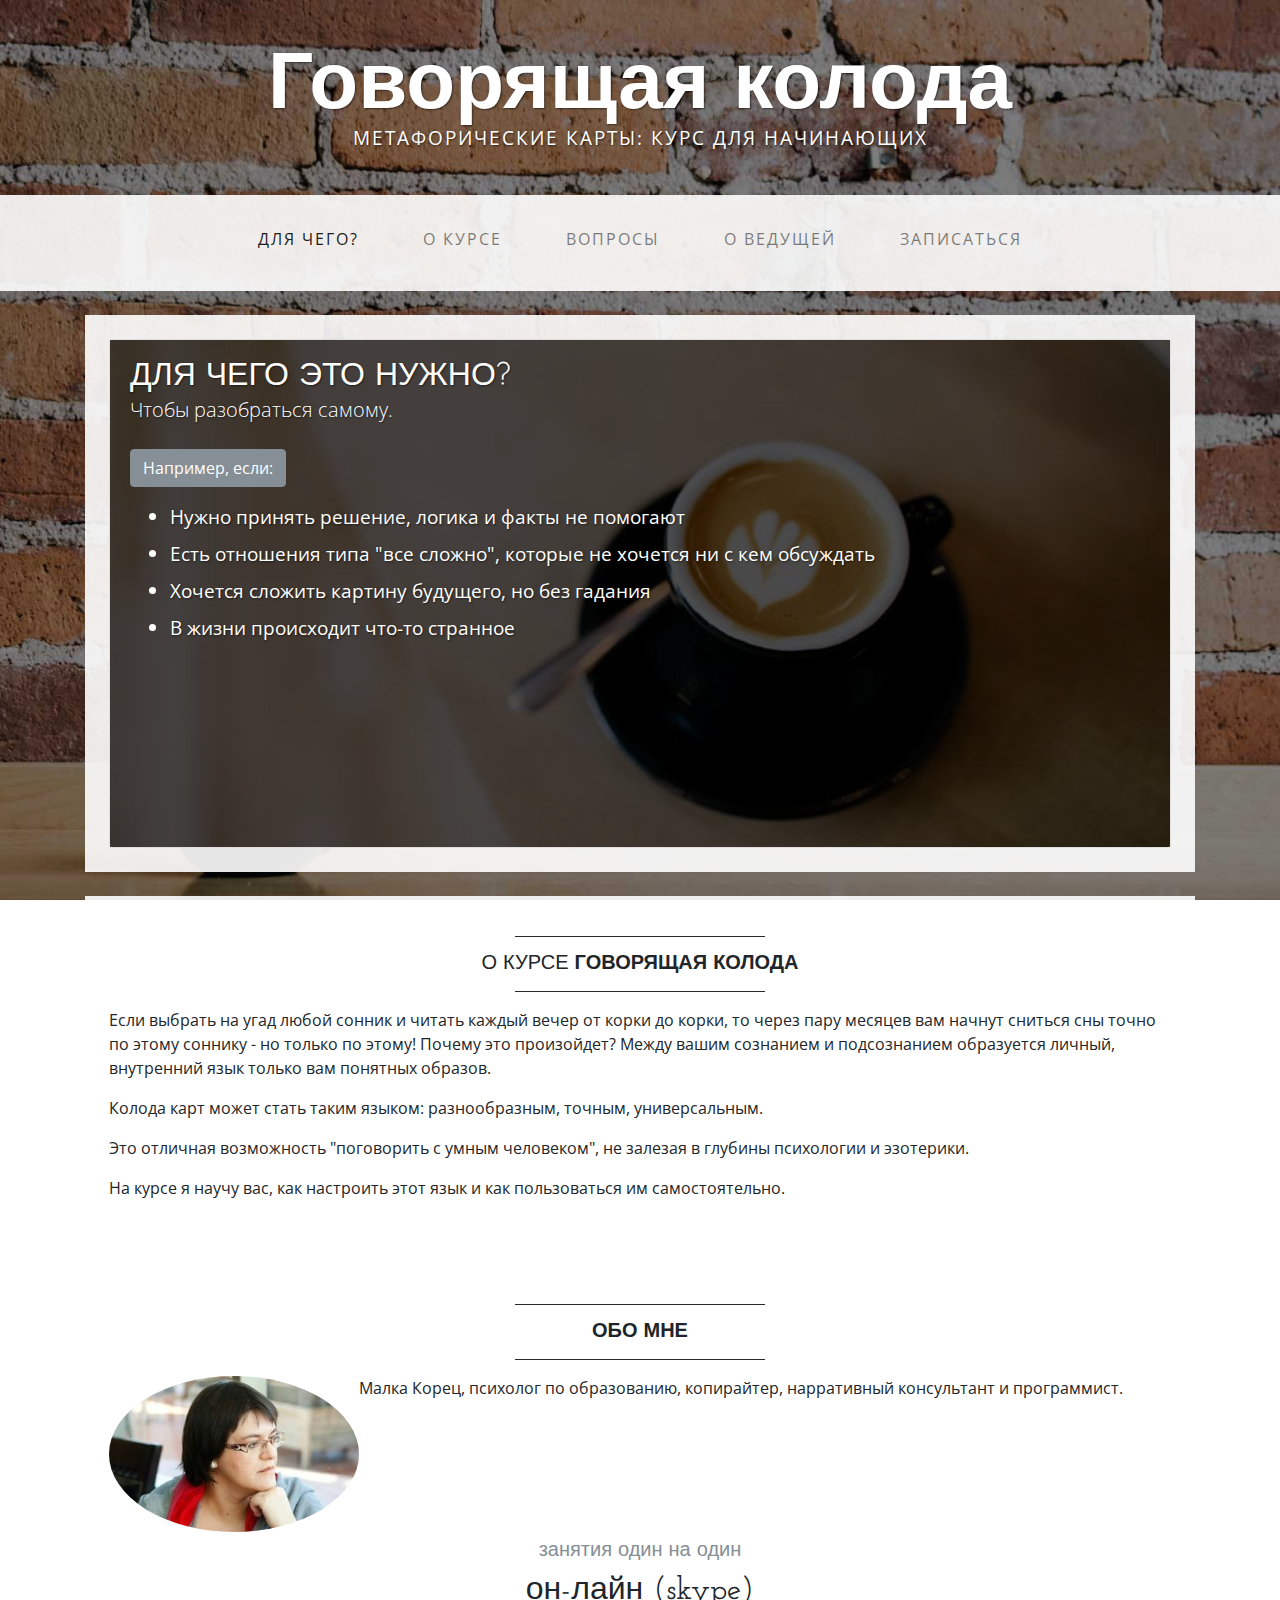
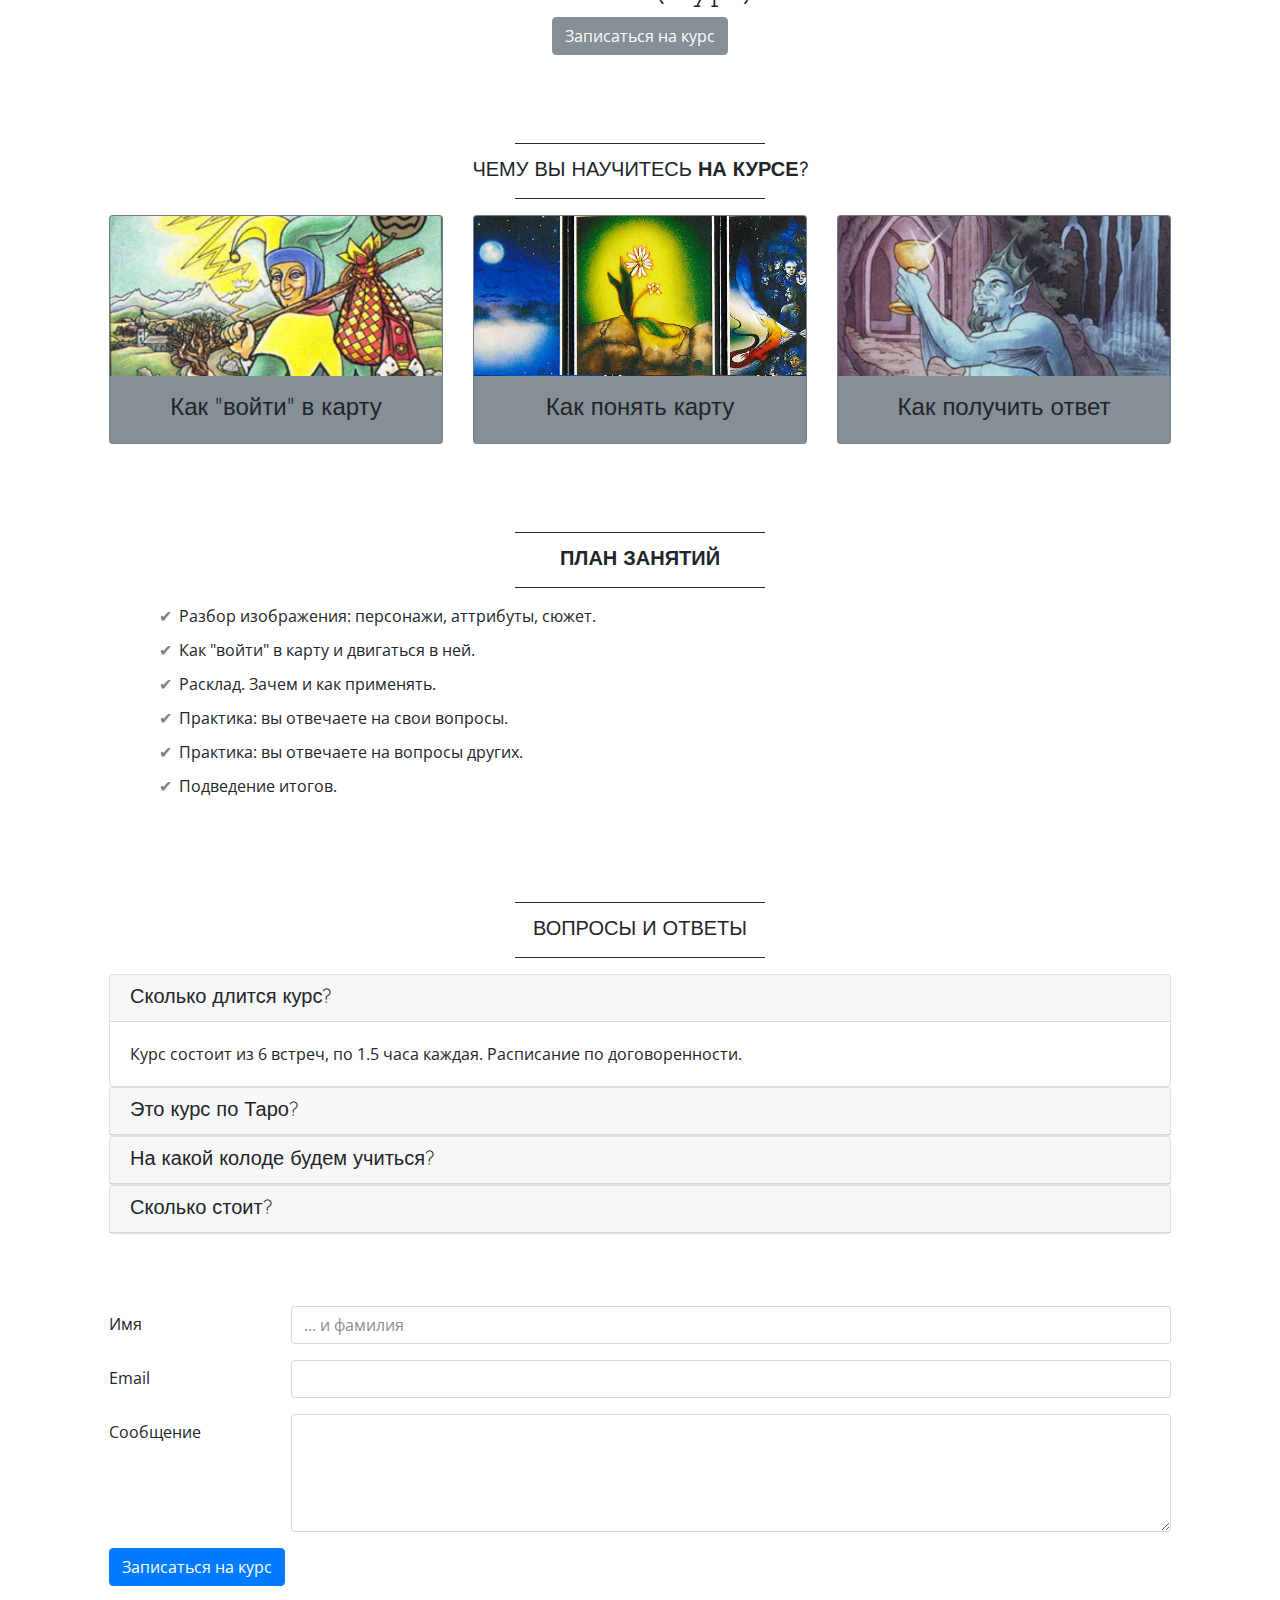
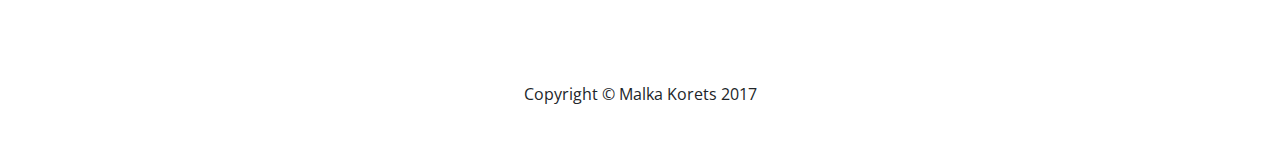
==== commit 8de01bd3: "plan checked" ====
--- a/index.html
+++ b/index.html
@@ -100,16 +100,16 @@
             <hr class="divider">
             <h2 class="text-center text-lg text-uppercase my-0"><strong> обо мне</strong></h2>
             <hr class="divider"><div class="text-center">
-			<img class="  float-md-left mr-4 rounded-circle d-none d-md-block" src="img/malka1.jpg" alt=""></div>
+			<img class="  float-md-left  rounded-circle " src="img/malka1.jpg" alt=""></div>
             <p>Малка Корец, психолог по образованию, копирайтер, нарративный консультант и программист. </p>
              
          </div>
         		
 		 <div class="bg-faded p-4 my-4"> 
                       
-            <!-- Welcome Message -->
+            <!-- Welcome Message d-none d-md-block-->
             <div class="text-center mt-4">
-				<div class="text-heading text-muted text-lg text-center">занятия один на один</div>
+				<div class="text-heading text-muted text-lg "><div class="text-center mt-lg-5">занятия один на один</div></div>
                 <h2 class="my-2 ">он-лайн (skype) </h2>
                 <a href="#contacts" class="btn btn-secondary">Записаться на курс</a>
             </div>
@@ -155,13 +155,13 @@
             <h2 class="text-center text-lg text-uppercase my-0"> <strong>План занятий</strong></h2>
             <hr class="divider">
 			<ol>
-					  <li>Разбор изображения: персонажи, аттрибуты, сюжет</li>
-					  <li>Как "войти" в карту и двигаться в ней </li>
+					  <li>Разбор изображения: персонажи, аттрибуты, сюжет.</li>
+					  <li>Как "войти" в карту и двигаться в ней. </li>
 					  <li>Расклад. Зачем и как применять. </li>
-					  <li>Практика: вы отвечаете на свои вопросы </li>
+					  <li>Практика: вы отвечаете на свои вопросы. </li>
 					  <li>Практика: вы отвечаете на вопросы других. </li>
 					  <li>Подведение итогов. </li>
-				  </ol>
+			</ol>
           </div> 
 		</section>	
 		
@@ -199,7 +199,7 @@
 
 				  <div id="collapse2" class="collapse">
 					<div class="card-body">
-						Нет, курс про то как работать с любой колодой для понимания себя. Если хотите научиться гадать - это в другое место. 
+						Нет, будете учиться работать с любой колодой для понимания себя и ситуации. Без погружения в эзотерику и психотерапию. Только то, что можно сделать самостоятельно.  
 					</div>
 				  </div>
 				</div>
--- a/css/style.css
+++ b/css/style.css
@@ -49,3 +49,16 @@
     font-family: 'proxima-nova-soft', sans-serif;
 }
 
+ol{
+    list-style: none;
+}
+ol > li{
+    padding-left: 20px;
+    position: relative;
+    margin: 10px;
+}
+ol > li:before{
+    content: '✔';
+    position: absolute; top: 0; left: 0;
+    color: gray;
+}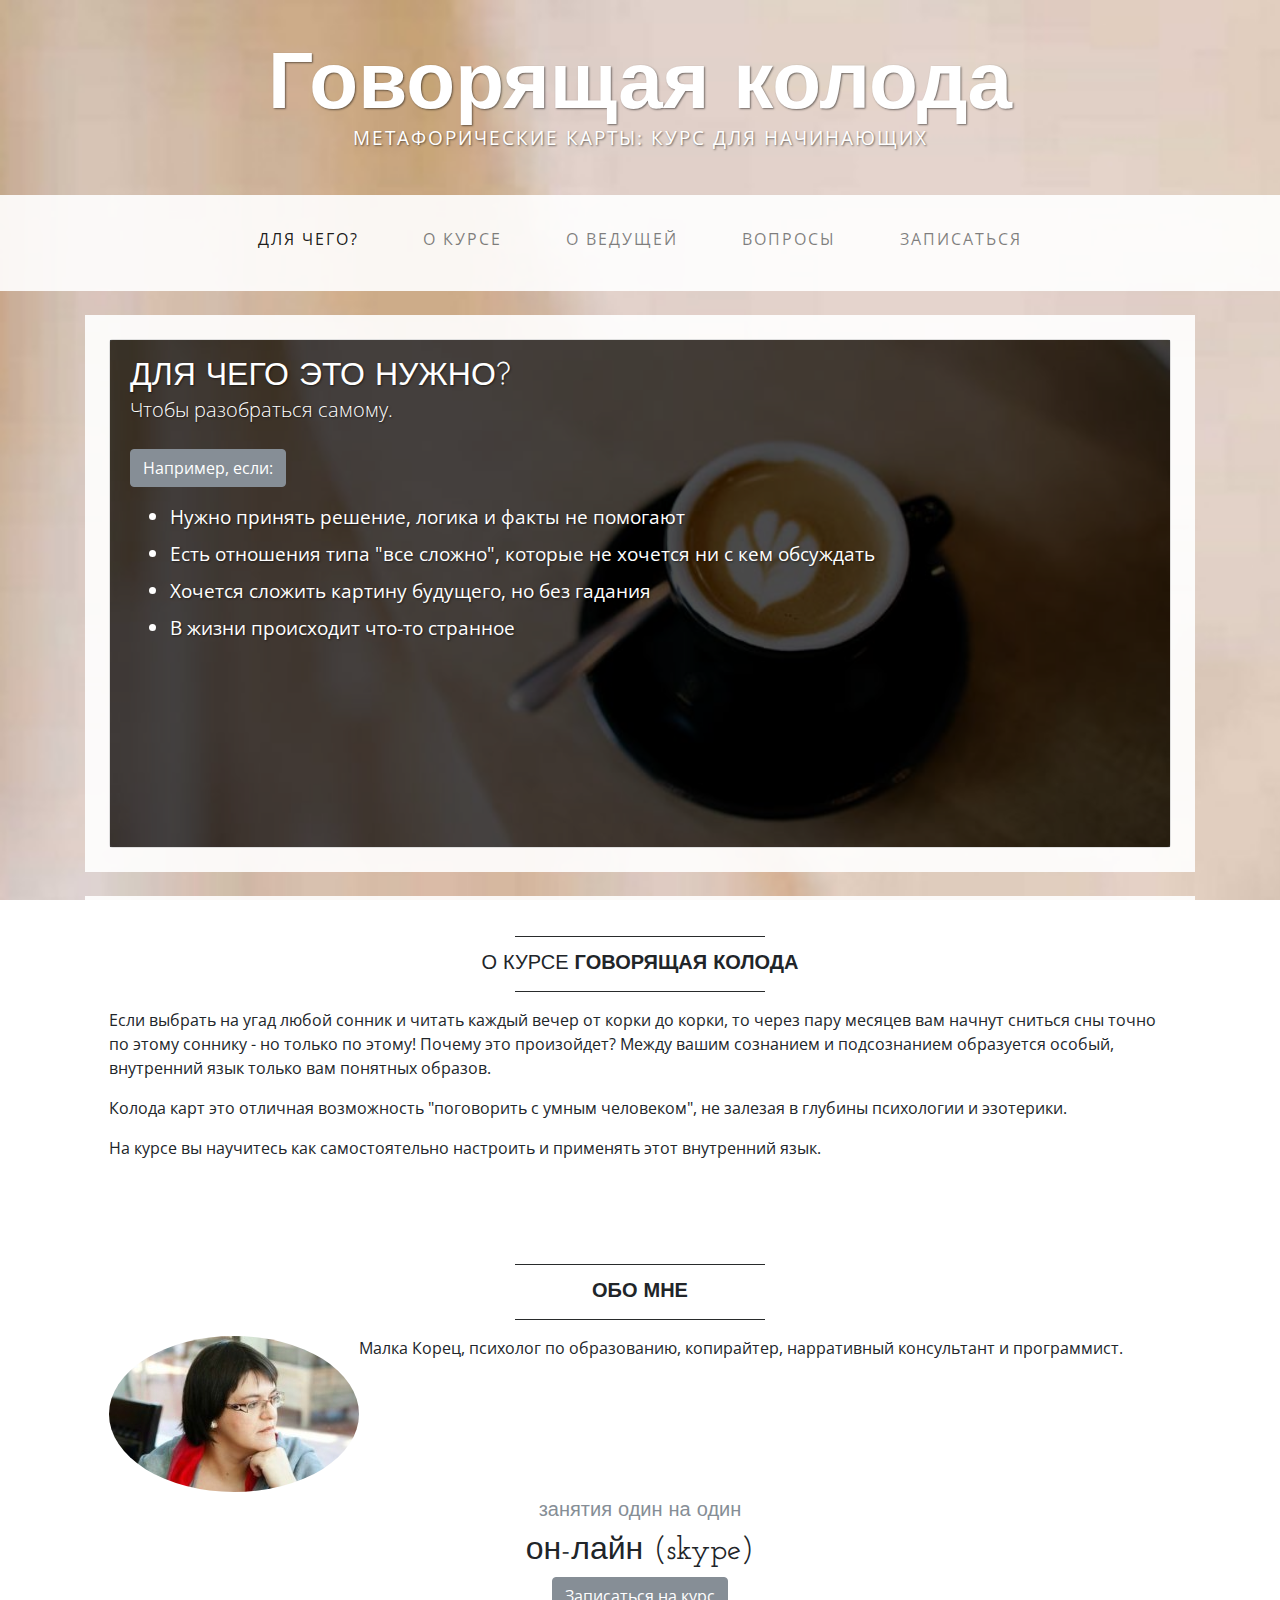
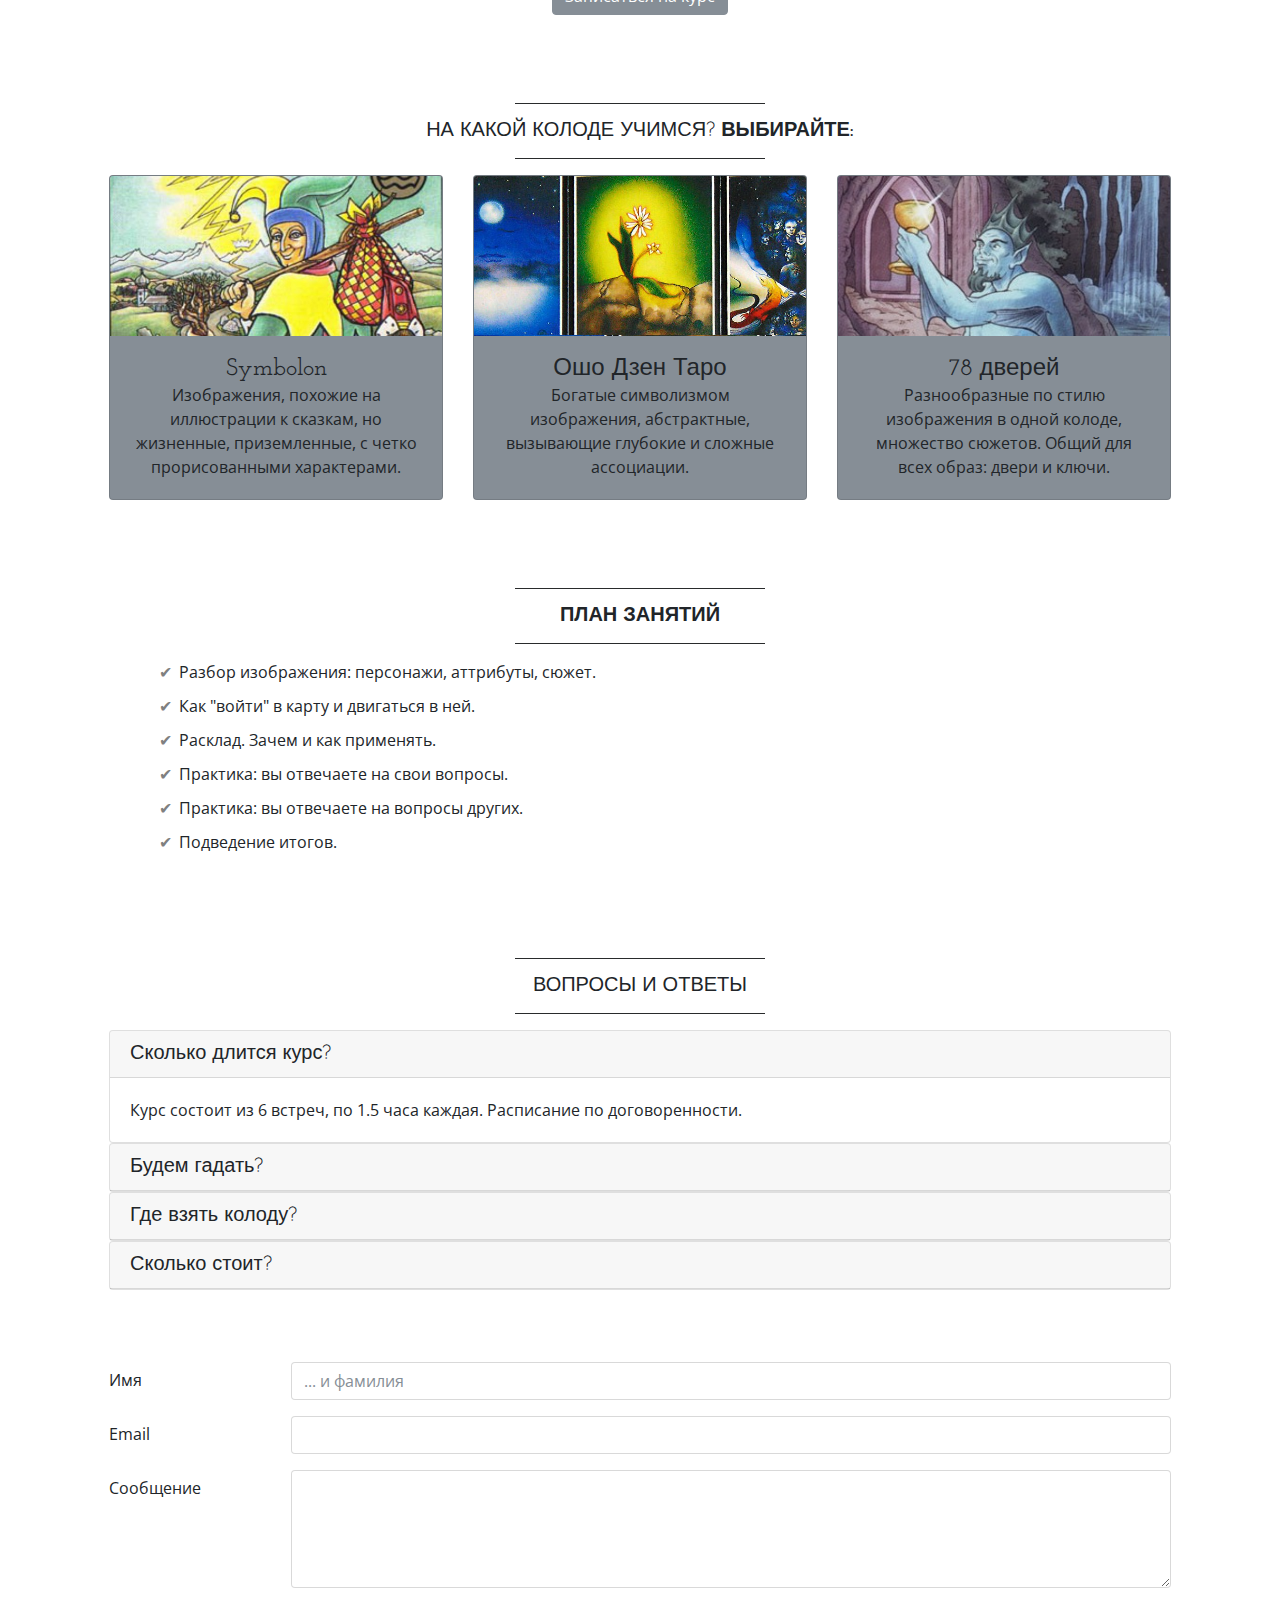
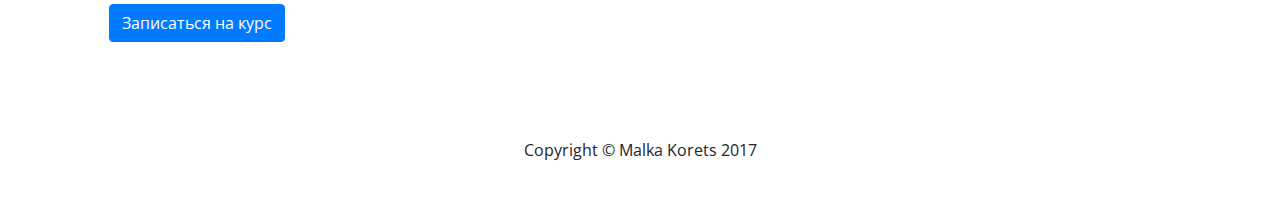
==== commit 82fbdf55: "third version" ====
--- a/index.html
+++ b/index.html
@@ -46,10 +46,10 @@
                     <a class="nav-link text-uppercase text-expanded" href="#plan">О курсе</a>
                 </li>
                 <li class="nav-item px-lg-4">
+                    <a class="nav-link text-uppercase text-expanded" href="#about">О ведущей</a>
+                </li>
+				<li class="nav-item px-lg-4">
                     <a class="nav-link text-uppercase text-expanded" href="#fqu">Вопросы</a>
-                </li>
-				<li class="nav-item px-lg-4">
-                    <a class="nav-link text-uppercase text-expanded" href="#about">О ведущей</a>
                 </li>
                 <li class="nav-item px-lg-4">
                     <a class="nav-link text-uppercase text-expanded" href="#contacts">Записаться</a>
@@ -89,10 +89,9 @@
             <hr class="divider">
             <h2 class="text-center text-lg text-uppercase my-0">О курсе <strong>Говорящая колода</strong></h2>
             <hr class="divider">
-			<p>Если выбрать на угад любой сонник и читать каждый вечер от корки до корки, то через пару месяцев вам начнут сниться сны точно по этому соннику - но только по этому! Почему это произойдет? Между вашим сознанием и подсознанием образуется личный, внутренний язык только вам понятных образов. </p>
-			<p>Колода карт может стать таким языком: разнообразным, точным, универсальным.</p> 
-			<p>Это отличная возможность "поговорить с умным человеком", не залезая в глубины психологии и эзотерики.</p>
-			<p>На курсе я научу вас, как настроить этот язык и как пользоваться им самостоятельно.</p>
+			<p>Если выбрать на угад любой сонник и читать каждый вечер от корки до корки, то через пару месяцев вам начнут сниться сны точно по этому соннику - но только по этому! Почему это произойдет? Между вашим сознанием и подсознанием образуется особый, внутренний язык только вам понятных образов. </p>
+			<p>Колода карт это отличная возможность "поговорить с умным человеком", не залезая в глубины психологии и эзотерики.</p>
+			<p>На курсе вы научитесь как самостоятельно настроить и применять этот внутренний язык.</p>
          </div> 
 		
 				
@@ -119,7 +118,7 @@
 		<section id="plan">
 		  <div class="bg-faded p-4 my-4">
             <hr class="divider">
-            <h2 class="text-center text-lg text-uppercase my-0">Чему вы научитесь  <strong>на курсе?</strong></h2>
+            <h2 class="text-center text-lg text-uppercase my-0">На какой колоде учимся?   <strong>выбирайте:</strong></h2>
             <hr class="divider">
             <div class="row">
                
@@ -127,7 +126,8 @@
                     <div class="card h-100  bg-secondary">
                         <img class="card-img-top" src="img/1.jpg"  alt="">
                         <div class="card-body text-center">
-                            <h4 class="card-title m-0">Как "войти" в карту </h4>
+                            <h4 class="card-title m-0">Symbolon</h4>
+							<p class="card-text">Изображения, похожие на иллюстрации к сказкам, но жизненные, приземленные, с четко прорисованными характерами.</p>
                         </div>
                     </div>
                 </div>
@@ -135,7 +135,8 @@
                     <div class="card h-100 bg-secondary">
                         <img class="card-img-top" src="img/22.jpg" alt="">
                         <div class="card-body text-center">
-                            <h4 class="card-title m-0">Как понять карту </h4>
+                            <h4 class="card-title m-0">Ошо Дзен Таро </h4>
+							<p class="card-text">Богатые символизмом изображения, абстрактные, вызывающие глубокие и сложные ассоциации.</p>
                         </div>
                     </div>
                 </div>
@@ -143,7 +144,8 @@
                     <div class="card h-100 bg-secondary">
                         <img class="card-img-top" src="img/33.jpg" alt="">
                         <div class="card-body text-center">
-                            <h4 class="card-title m-0">Как получить ответ</h4>
+                            <h4 class="card-title m-0">78 дверей</h4>
+							<p class="card-text">Разнообразные по стилю изображения в одной колоде, множество сюжетов. Общий для всех образ: двери и ключи. </p>
                         </div>
                     </div>
                 </div>
@@ -192,14 +194,14 @@
 				  <div class="card-header" id="heading2">
 					<h5 class="mb-0">
 					  <div href="#collapse2" data-toggle="collapse" data-parent="#accordion">
-						<i class="fa fa-arrow-circle-down"></i>Это курс по Таро?
+						<i class="fa fa-arrow-circle-down"></i>Будем гадать?
 					  </div>
 					</h5>
 				  </div>
 
 				  <div id="collapse2" class="collapse">
 					<div class="card-body">
-						Нет, будете учиться работать с любой колодой для понимания себя и ситуации. Без погружения в эзотерику и психотерапию. Только то, что можно сделать самостоятельно.  
+						Нет, будете учиться работать с колодой для понимания себя и ситуации. Будущее только в той степени, в какой о нем знает ваше подсознание на сегодняшний день.
 					</div>
 				  </div>
 				</div>
@@ -208,14 +210,14 @@
 				  <div class="card-header" id="heading3">
 					<h5 class="mb-0">
 					  <div href="#collapse3" data-toggle="collapse" data-parent="#accordion">
-						<i class="fa fa-arrow-circle-down"></i>На какой колоде будем учиться?
+						<i class="fa fa-arrow-circle-down"></i>Где взять колоду?
 					  </div>
 					</h5>
 				  </div>
 
 				  <div id="collapse3" class="collapse">
 					<div class="card-body">
-					  На выбор: Symbolon, Ошо Дзен Таро, 78 дверей. Можно использовать другую, если в интернете есть изображения всех ее карт в хорошем качестве. 
+					  Выбранная колода должна быть у вас в руках на момент начала учебы - посоветуйтесь со мной о месте покупки. Можно использовать другую, если она у вас есть, а в интернете выложены изображения всех ее карт в хорошем качестве. 
 					</div>
 				  </div>
 				</div>
--- a/css/business-casual.css
+++ b/css/business-casual.css
@@ -6,7 +6,8 @@
 
 body {
     font-family: "Open Sans", Helvetica, Arial, sans-serif;
-    background: url('../img/bg.jpg') no-repeat center center fixed;
+/*    background: url('../img/bg.jpg') no-repeat center center fixed;*/
+	background: url('../img/map.jpg') no-repeat center center fixed;
     -webkit-background-size: cover;
     -moz-background-size: cover;
     background-size: cover;
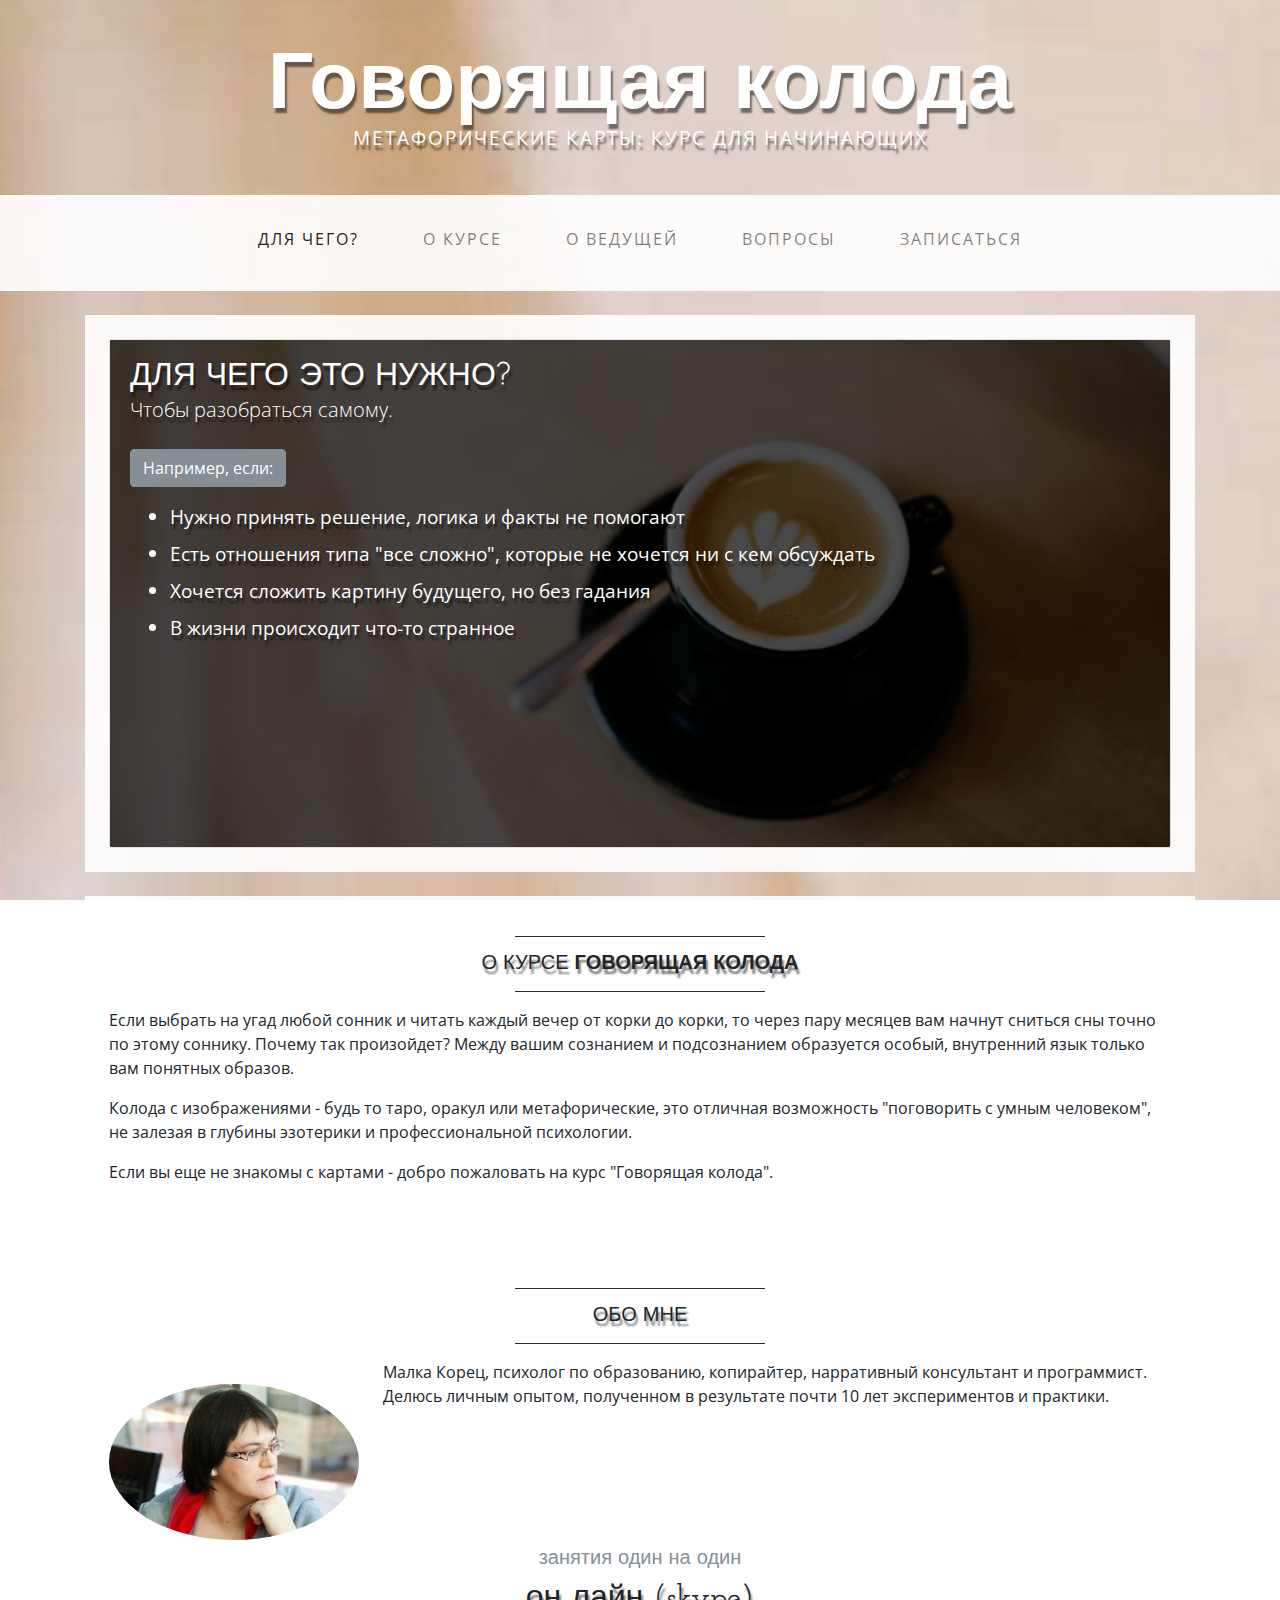
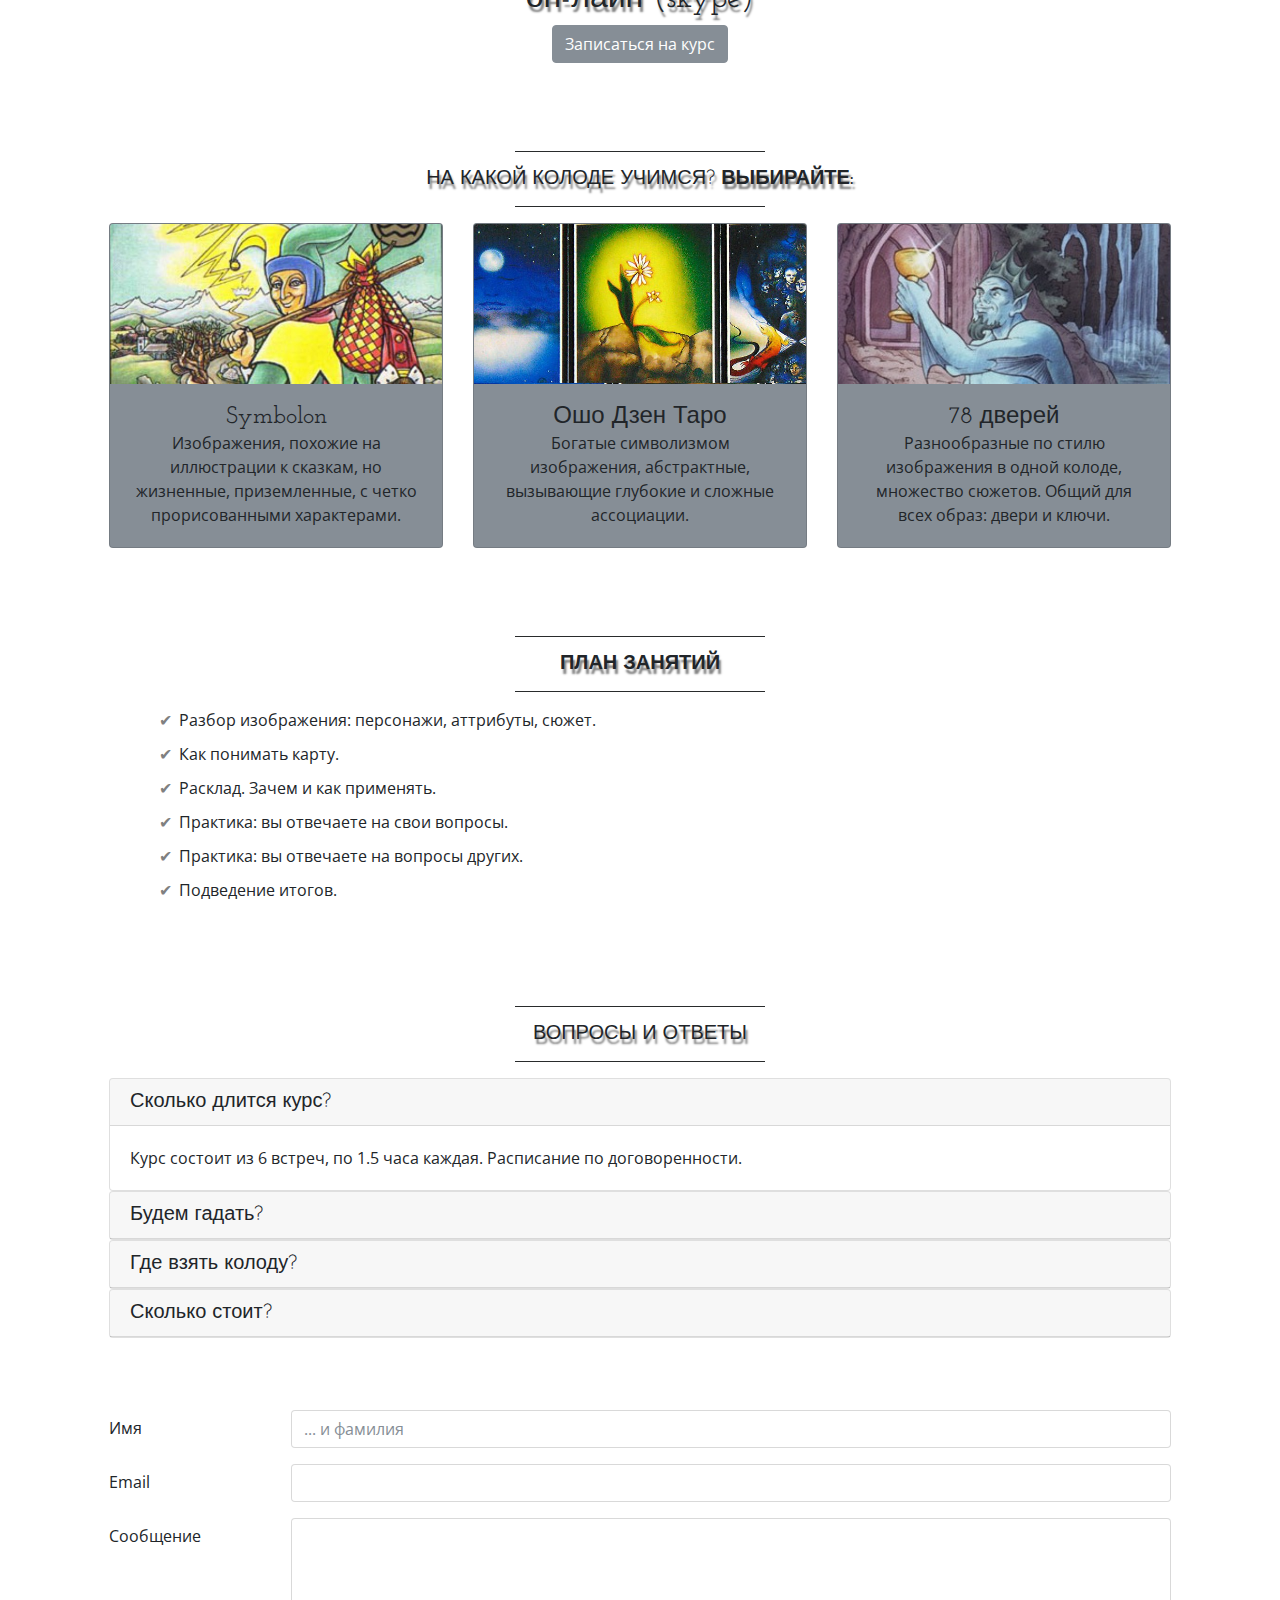
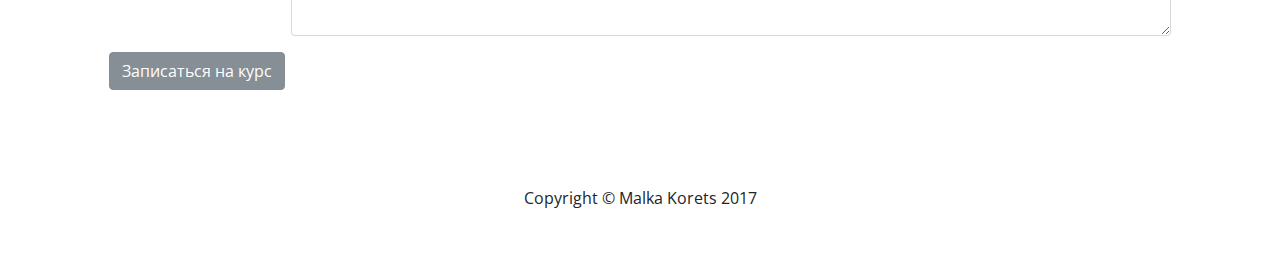
==== commit 919cade2: "third version checked" ====
--- a/index.html
+++ b/index.html
@@ -7,6 +7,13 @@
     <meta name="viewport" content="width=device-width, initial-scale=1, shrink-to-fit=no">
     <meta name="description" content="">
     <meta name="author" content="">
+	
+	<meta http-equiv="cache-control" content="max-age=0" />
+	<meta http-equiv="cache-control" content="no-cache" />
+	<meta http-equiv="expires" content="0" />
+	<meta http-equiv="pragma" content="no-cache" />
+	
+	
 
     <title>Metaphoric cards course</title>
 
@@ -27,7 +34,7 @@
 
 <body>
     
-    <div class="tagline-upper text-center text-heading text-shadow text-white mt-5 d-none d-lg-block">Говорящая колода</div>
+    <div class="tagline-upper text-center text-heading text-shadow text-white  mt-5 d-none d-lg-block">Говорящая колода</div>
     <div class="tagline-lower text-center text-expanded text-shadow text-uppercase text-white mb-5 d-none d-lg-block">Метафорические карты: курс для начинающих</div>
 
 	
@@ -87,20 +94,20 @@
 		<section id="about">
 		 <div class="bg-faded p-4 my-4">
             <hr class="divider">
-            <h2 class="text-center text-lg text-uppercase my-0">О курсе <strong>Говорящая колода</strong></h2>
-            <hr class="divider">
-			<p>Если выбрать на угад любой сонник и читать каждый вечер от корки до корки, то через пару месяцев вам начнут сниться сны точно по этому соннику - но только по этому! Почему это произойдет? Между вашим сознанием и подсознанием образуется особый, внутренний язык только вам понятных образов. </p>
-			<p>Колода карт это отличная возможность "поговорить с умным человеком", не залезая в глубины психологии и эзотерики.</p>
-			<p>На курсе вы научитесь как самостоятельно настроить и применять этот внутренний язык.</p>
+            <h2 class="text-center text-lg text-uppercase my-0 text-shadow">О курсе <strong>Говорящая колода</strong></h2>
+            <hr class="divider">
+			<p>Если выбрать на угад любой сонник и читать каждый вечер от корки до корки, то через пару месяцев вам начнут сниться сны точно по этому соннику. Почему так произойдет? Между вашим сознанием и подсознанием образуется особый, внутренний язык только вам понятных образов. </p>
+			<p>Колода с изображениями - будь то таро, оракул или метафорические, это отличная возможность "поговорить с умным человеком", не залезая в глубины эзотерики и профессиональной психологии.</p>
+			<p>Если вы еще не знакомы с картами - добро пожаловать на курс "Говорящая колода".</p>
          </div> 
 		
 				
 		 <div class="bg-faded p-4 my-4">
             <hr class="divider">
-            <h2 class="text-center text-lg text-uppercase my-0"><strong> обо мне</strong></h2>
+            <h2 class="text-center text-lg text-uppercase my-0 text-shadow">обо мне<strong> </strong></h2>
             <hr class="divider"><div class="text-center">
-			<img class="  float-md-left  rounded-circle " src="img/malka1.jpg" alt=""></div>
-            <p>Малка Корец, психолог по образованию, копирайтер, нарративный консультант и программист. </p>
+			<img class="  float-md-left  rounded-circle mt-lg-4 mr-4" src="img/malka1.jpg" alt=""></div>
+            <p>Малка Корец, психолог по образованию, копирайтер, нарративный консультант и программист. Делюсь личным опытом, полученном в результате почти 10 лет экспериментов и практики.</p>
              
          </div>
         		
@@ -109,7 +116,7 @@
             <!-- Welcome Message d-none d-md-block-->
             <div class="text-center mt-4">
 				<div class="text-heading text-muted text-lg "><div class="text-center mt-lg-5">занятия один на один</div></div>
-                <h2 class="my-2 ">он-лайн (skype) </h2>
+                <h2 class="my-2 text-shadow">он-лайн (skype) </h2>
                 <a href="#contacts" class="btn btn-secondary">Записаться на курс</a>
             </div>
          </div>
@@ -118,7 +125,7 @@
 		<section id="plan">
 		  <div class="bg-faded p-4 my-4">
             <hr class="divider">
-            <h2 class="text-center text-lg text-uppercase my-0">На какой колоде учимся?   <strong>выбирайте:</strong></h2>
+            <h2 class="text-center text-lg text-uppercase my-0 text-shadow">На какой колоде учимся?   <strong>выбирайте:</strong></h2>
             <hr class="divider">
             <div class="row">
                
@@ -154,11 +161,11 @@
 		
 		  <div class="bg-faded p-4 my-4">
             <hr class="divider">
-            <h2 class="text-center text-lg text-uppercase my-0"> <strong>План занятий</strong></h2>
+            <h2 class="text-center text-lg text-uppercase my-0 text-shadow"> <strong>План занятий</strong></h2>
             <hr class="divider">
 			<ol>
 					  <li>Разбор изображения: персонажи, аттрибуты, сюжет.</li>
-					  <li>Как "войти" в карту и двигаться в ней. </li>
+					  <li>Как понимать карту. </li>
 					  <li>Расклад. Зачем и как применять. </li>
 					  <li>Практика: вы отвечаете на свои вопросы. </li>
 					  <li>Практика: вы отвечаете на вопросы других. </li>
@@ -170,7 +177,7 @@
 		<section id="fqu">	
 			<div class="bg-faded p-4 my-4">
 			<hr class="divider">
-			<h2 class="text-center text-lg text-uppercase my-0">Вопросы и ответы</h2>
+			<h2 class="text-center text-lg text-uppercase my-0 text-shadow">Вопросы и ответы</h2>
 			<hr class="divider">
 				 <!-- ACCORDION -->
 			  <div id="accordion" role="tablist">
@@ -217,7 +224,7 @@
 
 				  <div id="collapse3" class="collapse">
 					<div class="card-body">
-					  Выбранная колода должна быть у вас в руках на момент начала учебы - посоветуйтесь со мной о месте покупки. Можно использовать другую, если она у вас есть, а в интернете выложены изображения всех ее карт в хорошем качестве. 
+					  Выбранная колода должна быть у вас в руках на момент начала учебы - посоветуйтесь со мной о месте покупки. Вот на этом сайте, например, хорошие цены и бесплатная доставка: https://www.bookdepository.com </br>Можно использовать другую, если она у вас есть, а в интернете выложены изображения всех ее карт в хорошем качестве. 
 					</div>
 				  </div>
 				</div>
@@ -263,7 +270,7 @@
 							<textarea class="form-control" placeholder="" id="message" name="message" rows="5"></textarea>
 						</div>
 					</div>
-					<button type="submit" name="submit" class="btn btn-primary">Записаться на курс</button>
+					<button type="submit" name="submit" class="btn btn-secondary">Записаться на курс</button>
 			</form>
 		  </div>
 	
--- a/css/business-casual.css
+++ b/css/business-casual.css
@@ -44,7 +44,8 @@
 }
 
 .text-shadow {
-    text-shadow: 1px 1px 2px rgba(0, 0, 0, 0.5);
+/*	text-shadow: 1px 1px 2px rgba(0, 0, 0, 0.5);*/
+    text-shadow: 2px 5px 2px rgba(0, 0, 0, 0.5);
 }
 
 .text-lg {
